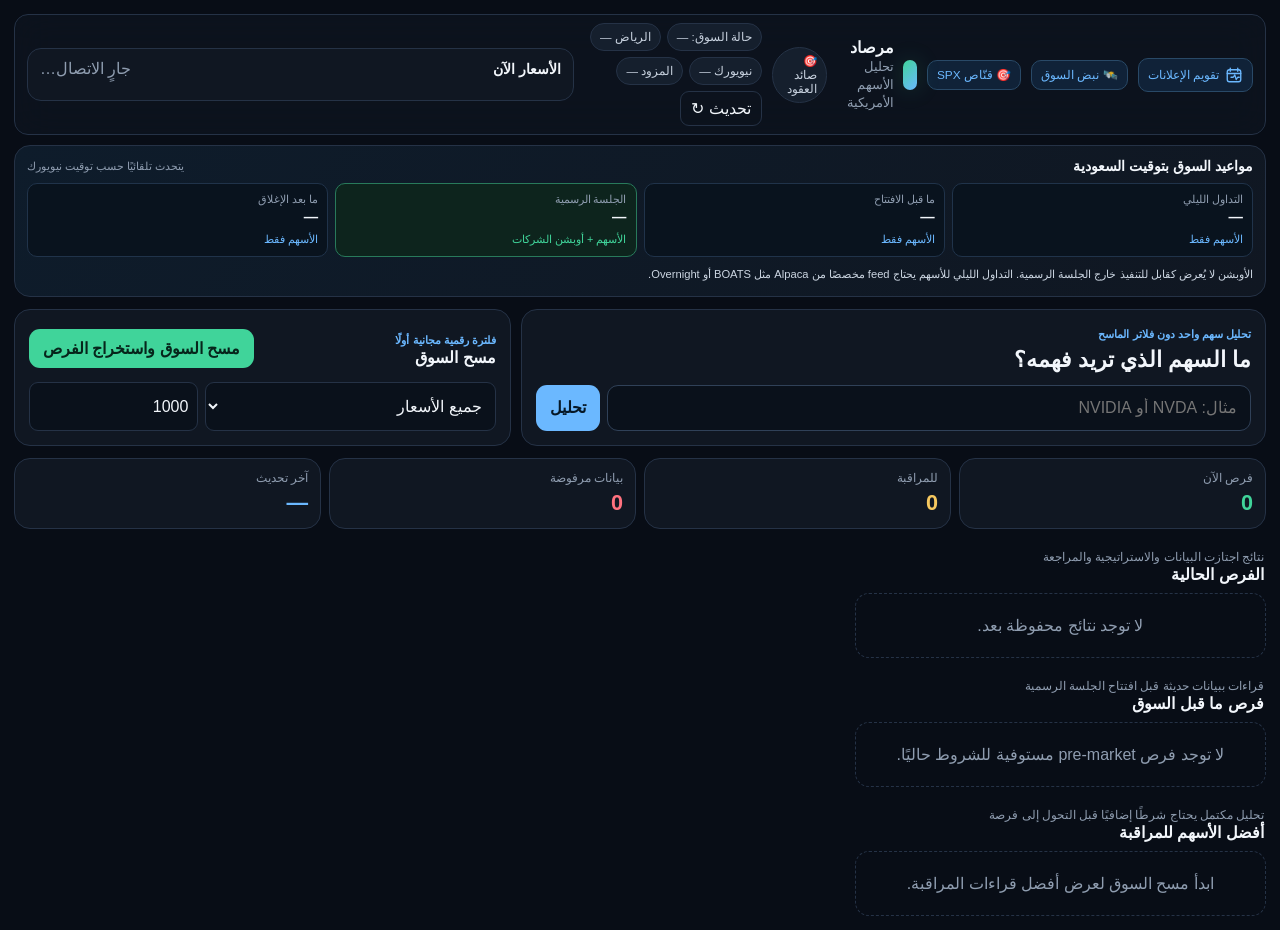
==== app/templates/index.html @ dce8ccb2 "Broaden opportunity scans and batch market data" ====
<!doctype html>
<html lang="ar" dir="rtl">
<head>
  <meta charset="utf-8">
  <meta name="viewport" content="width=device-width,initial-scale=1">
  <meta name="theme-color" content="#080d16">
  <link rel="manifest" href="/manifest.webmanifest">
  <link rel="icon" href="/static/icon-192.png" type="image/png">
  <link rel="apple-touch-icon" href="/static/icon-192.png">
  <meta name="mobile-web-app-capable" content="yes">
  <meta name="apple-mobile-web-app-status-bar-style" content="black-translucent">
  <meta name="apple-mobile-web-app-title" content="مرصاد">
  <title>مرصاد — تحليل الأسهم الأمريكية</title>
  <style>
    :root{--bg:#080d16;--surface:#101722;--surface2:#151f2d;--line:#253246;--text:#f2f6fb;--muted:#8f9db0;--green:#40d49a;--yellow:#f6c85f;--red:#ff727f;--blue:#6bb8ff}
    *{box-sizing:border-box}html{overflow-x:hidden}body{margin:0;min-width:0;background:var(--bg);color:var(--text);font-family:"Segoe UI",Tahoma,Arial,sans-serif;overflow-x:hidden}button,input,select{font:inherit}.shell{width:min(1420px,100%);margin:auto;padding:10px}
    .topbar{display:flex;align-items:center;justify-content:space-between;gap:10px;min-height:54px;padding:8px 12px;border:1px solid var(--line);background:#0d141fdd;backdrop-filter:blur(18px);border-radius:14px;position:sticky;top:6px;z-index:30}.brand{display:flex;align-items:center;gap:9px}.logo{width:30px;height:30px;border-radius:9px;background:linear-gradient(135deg,var(--green),var(--blue));box-shadow:0 0 24px #40d49a33}.brand h1{font-size:1rem;margin:0}.brand small,.muted{color:var(--muted)}.statusbar{display:flex;align-items:center;gap:6px;flex-wrap:wrap}
.chip.open{border-color:var(--green);color:var(--green)}
.chip.closed{border-color:var(--line);color:var(--muted)}
/* Flex item defaults to min-width:auto, which would let the row grow to the
   full width of the ticker and get clipped by body's overflow-x:hidden. */
.live-strip{width:100%;min-width:0;background:var(--surface);border:1px solid var(--line);border-radius:14px;padding:10px 12px;margin:10px 0}
.live-head{display:flex;align-items:baseline;justify-content:space-between;gap:10px;margin-bottom:8px}
.live-head h2{font-size:.9rem;margin:0}
.ticker{display:flex;gap:8px;overflow-x:auto;padding-bottom:4px;scrollbar-width:thin}
.tick{display:inline-flex;align-items:center;gap:6px;flex:0 0 auto;font-size:.78rem;background:var(--surface2);border:1px solid var(--line);border-radius:10px;padding:6px 10px;transition:border-color .3s,color .3s}
.tick b{color:var(--muted);font-weight:600}
.tick-price{font-variant-numeric:tabular-nums;font-weight:700}
.tick.up{border-color:var(--green)}.tick.up .tick-price{color:var(--green)}
.tick.down{border-color:var(--red)}.tick.down .tick-price{color:var(--red)}
.tick.stale{opacity:.55}
.tick-flag{font-size:.62rem;color:var(--yellow)}
@media(prefers-reduced-motion:reduce){.tick{transition:none}}.chip{font-size:.72rem;color:#c8d2df;background:var(--surface2);border:1px solid var(--line);border-radius:999px;padding:6px 9px}.refresh{border:1px solid var(--line);background:transparent;color:var(--text);border-radius:9px;padding:7px 10px;cursor:pointer}.earnings-nav{display:flex;align-items:center;gap:6px;color:var(--blue);text-decoration:none;border:1px solid #294967;background:#102238;border-radius:10px;padding:7px 9px;font-size:.74rem;white-space:nowrap}.earnings-nav svg{flex:none}
    .hero{display:grid;gap:10px;margin:12px 0}.search-panel,.scan-panel,.card,.stat,.progress-panel{background:var(--surface);border:1px solid var(--line);border-radius:16px}.search-panel,.scan-panel{padding:14px}.eyebrow{font-size:.7rem;color:var(--blue);font-weight:700}.search-panel h2{font-size:1.35rem;margin:5px 0 12px}.search-row{display:grid;grid-template-columns:1fr auto;gap:7px;position:relative}.search-row input{width:100%;min-width:0;background:#0a111b;border:1px solid #304158;color:var(--text);border-radius:11px;padding:13px;text-transform:uppercase;outline:none}.search-row input:focus{border-color:var(--blue);box-shadow:0 0 0 3px #6bb8ff18}.btn{border:0;border-radius:11px;padding:10px 14px;font-weight:750;cursor:pointer}.btn-green{background:var(--green);color:#06251b}.btn-blue{background:var(--blue);color:#061827}.suggestions{display:none;position:absolute;top:calc(100% + 5px);right:0;left:72px;background:#101a28;border:1px solid var(--line);border-radius:12px;z-index:40;overflow:auto;max-height:290px}.suggestions.open{display:block}.suggestion{display:flex;width:100%;gap:10px;padding:10px;border:0;border-bottom:1px solid var(--line);background:none;color:var(--text);text-align:right;cursor:pointer}.suggestion b{direction:ltr;color:var(--blue);min-width:60px}.suggestion span{color:var(--muted)}
    .scan-panel{display:grid;gap:10px}.scan-head{display:flex;justify-content:space-between;align-items:center}.scan-head h2{font-size:1rem;margin:0}.filters{display:grid;grid-template-columns:1fr;gap:7px}.filters select,.filters input{min-width:0;width:100%;background:#0a111b;color:var(--text);border:1px solid var(--line);border-radius:9px;padding:9px}.custom-range{display:none;grid-template-columns:1fr 1fr;gap:7px}.custom-range.show{display:grid}
    .stats{display:grid;grid-template-columns:repeat(2,1fr);gap:8px;margin-bottom:12px}.stat{padding:12px}.stat small{display:block;color:var(--muted);font-size:.72rem}.stat b{display:block;font-size:1.35rem;margin-top:5px}.green{color:var(--green)}.yellow{color:var(--yellow)}.red{color:var(--red)}.blue{color:var(--blue)}
    .progress-panel{display:none;padding:13px;margin-bottom:12px}.progress-top{display:flex;justify-content:space-between;gap:8px}.track{height:7px;background:#202b3b;border-radius:10px;overflow:hidden;margin:10px 0}.bar{height:100%;width:0;background:linear-gradient(90deg,var(--blue),var(--green));transition:width .3s}.counter-grid{display:grid;grid-template-columns:repeat(2,1fr);gap:6px}.counter{background:#0b131e;border-radius:9px;padding:8px}.counter small{display:block;color:var(--muted);font-size:.68rem}.counter strong{font-size:.95rem}.usage{font-size:.72rem;color:var(--muted);margin-top:9px;line-height:1.7}.reason-list{display:flex;gap:5px;flex-wrap:wrap;margin-top:7px}
    .session-guide{margin:10px 0 0;padding:12px;background:linear-gradient(135deg,#0e1c2b,#101722);border:1px solid var(--line);border-radius:16px}.session-guide-head{display:flex;justify-content:space-between;gap:8px;align-items:center;margin-bottom:9px}.session-guide-head h2{font-size:.9rem;margin:0}.session-guide-head span{font-size:.68rem;color:var(--muted)}.session-times{display:grid;grid-template-columns:repeat(2,minmax(0,1fr));gap:7px}.session-time{padding:9px;background:#09131e;border:1px solid #20334a;border-radius:10px;min-width:0}.session-time small{display:block;color:var(--muted);font-size:.66rem}.session-time b{display:block;margin:4px 0;font-size:.9rem;direction:ltr;text-align:right}.session-time em{font-style:normal;color:var(--blue);font-size:.68rem}.session-time.official{border-color:#287a5b;background:#0d241d}.session-time.official em{color:var(--green)}.session-note{margin:9px 0 0;color:#cbd5e1;font-size:.7rem;line-height:1.6}
    .section-head{display:flex;justify-content:space-between;align-items:end;margin:18px 2px 9px}.section-head h2{font-size:1.03rem;margin:0}.section-head span{font-size:.72rem;color:var(--muted)}.cards{display:grid;grid-template-columns:1fr;gap:9px}.card{padding:13px;min-width:0}.card-top{display:flex;justify-content:space-between;gap:8px}.symbol-name{display:flex;align-items:center;gap:8px}.symbol-name b{direction:ltr;font-size:1.05rem}.state{font-size:.68rem;padding:5px 8px;border-radius:999px;background:#254634;color:#8ff0c4}.watch .state{background:#4a3d1e;color:#ffe09a}.price{direction:ltr;font-weight:750}.mini-grid{display:grid;grid-template-columns:repeat(2,1fr);gap:6px;margin-top:11px}.mini{background:#0a121c;border-radius:8px;padding:8px;min-width:0}.mini small{display:block;color:var(--muted);font-size:.65rem}.mini b{display:block;margin-top:3px;font-size:.83rem;overflow-wrap:anywhere}.reason{color:#c9d3df;font-size:.8rem;line-height:1.55;margin:10px 0}.card-link{display:block;text-align:center;border:1px solid var(--line);border-radius:9px;padding:8px;color:var(--blue);text-decoration:none;font-size:.8rem}.empty{padding:22px;text-align:center;color:var(--muted);border:1px dashed var(--line);border-radius:14px}.hidden{display:none!important}
    .inline-analysis{margin-top:12px;border-top:1px solid var(--line);padding-top:12px}.inline-head{display:flex;justify-content:space-between;align-items:center;gap:8px}.inline-head b{direction:ltr;font-size:1.1rem}.inline-price{text-align:left;direction:ltr;font-weight:750}.inline-price small{display:block;color:var(--muted);font-size:.63rem;direction:rtl}.btn-x{background:none;border:0;color:var(--muted);font-size:1rem;cursor:pointer;padding:4px 6px}.contract-table{width:100%;border-collapse:collapse;margin-top:11px;display:block;overflow-x:auto}.contract-table td{background:#0a121c;padding:8px;font-size:.78rem;border-bottom:1px solid var(--line);white-space:nowrap}.contract-table td b{direction:ltr;display:block;font-size:.72rem}.contract-table small{display:block;color:var(--muted);font-size:.62rem;margin-top:2px}.basis{color:var(--muted);font-size:.7rem;margin:9px 0;line-height:1.5}.card.wild{border-color:#7a4a1e}.wild-flag{background:#3a2410;border:1px solid #7a4a1e;color:#ffd9a6;border-radius:9px;padding:8px 10px;margin-bottom:9px;font-size:.72rem;line-height:1.55}.plan-direction{border-radius:10px;padding:9px 11px;margin-top:10px;border:1px solid #24537a;background:#102c43}.plan-direction.short{border-color:#6c2934;background:#35131b}.plan-direction b{display:block;font-size:.85rem}.plan-direction small{display:block;color:#c7d7e8;margin-top:3px;line-height:1.5;font-size:.7rem}
    @media(max-width:719px){.topbar{flex-wrap:wrap}.statusbar{width:100%;order:3}.earnings-nav span{display:none}}
    @media(min-width:720px){.shell{padding:14px}.session-times{grid-template-columns:repeat(4,minmax(0,1fr))}.hero{grid-template-columns:1.35fr .9fr}.filters{grid-template-columns:1.2fr .7fr}.stats{grid-template-columns:repeat(4,1fr)}.counter-grid{grid-template-columns:repeat(4,1fr)}.cards{grid-template-columns:repeat(2,1fr)}}
    @media(min-width:1100px){.cards{grid-template-columns:repeat(3,1fr)}.counter-grid{grid-template-columns:repeat(7,1fr)}}
    @media(min-width:1700px){.cards{grid-template-columns:repeat(4,1fr)}}
  </style>
</head>
<body>
<main class="shell">
  <header class="topbar">
    <a class="earnings-nav" href="/earnings" title="مواعيد إعلانات الأرباح ومخاطرها"><svg width="18" height="18" viewBox="0 0 24 24" fill="none" aria-hidden="true"><rect x="3" y="5" width="18" height="16" rx="3" stroke="currentColor" stroke-width="1.8"/><path d="M7 3v4M17 3v4M3 10h18M8 15h3l2-3 2 6 2-3h2" stroke="currentColor" stroke-width="1.8" stroke-linecap="round" stroke-linejoin="round"/></svg><span>تقويم الإعلانات</span></a>
    <a class="earnings-nav" href="/news" title="الأخبار الموثوقة المؤثرة"><span>🛰️ نبض السوق</span></a>
    <a class="earnings-nav" href="/spx" title="سياق الأخبار المؤثرة على SPX"><span>🎯 قنّاص SPX</span></a>
    <div class="brand"><span class="logo"></span><div><h1>مرصاد</h1><small>تحليل الأسهم الأمريكية</small></div><span class="chip" title="يحلل السهم أولًا ثم عقود الشركة">🎯 صائد العقود</span></div>
    <div class="statusbar"><span class="chip" id="marketState">حالة السوق: —</span><span class="chip" id="riyadh">الرياض —</span><span class="chip" id="newyork">نيويورك —</span><span class="chip" id="provider">المزود —</span><button class="refresh" id="refresh">تحديث ↻</button></div>
    <section class="live-strip" aria-live="polite">
      <div class="live-head"><h2>الأسعار الآن</h2><span class="muted" id="liveTickerNote">جارٍ الاتصال…</span></div>
      <div class="ticker" id="liveTicker"></div>
    </section>
  </header>
  <section class="session-guide" aria-labelledby="sessionGuideTitle">
    <div class="session-guide-head"><h2 id="sessionGuideTitle">مواعيد السوق بتوقيت السعودية</h2><span id="usClockMode">يتحدث تلقائيًا حسب توقيت نيويورك</span></div>
    <div class="session-times">
      <div class="session-time"><small>التداول الليلي</small><b id="overnightHours">—</b><em>الأسهم فقط</em></div>
      <div class="session-time"><small>ما قبل الافتتاح</small><b id="premarketHours">—</b><em>الأسهم فقط</em></div>
      <div class="session-time official"><small>الجلسة الرسمية</small><b id="regularHours">—</b><em>الأسهم + أوبشن الشركات</em></div>
      <div class="session-time"><small>ما بعد الإغلاق</small><b id="afterHours">—</b><em>الأسهم فقط</em></div>
    </div>
    <p class="session-note">الأوبشن لا يُعرض كقابل للتنفيذ خارج الجلسة الرسمية. التداول الليلي للأسهم يحتاج feed مخصصًا من Alpaca مثل BOATS أو Overnight.</p>
  </section>

  <section class="hero">
    <div class="search-panel">
      <span class="eyebrow">تحليل سهم واحد دون فلاتر الماسح</span>
      <h2>ما السهم الذي تريد فهمه؟</h2>
      <form class="search-row" id="symbolForm">
        <input id="symbol" placeholder="مثال: NVDA أو NVIDIA" autocomplete="off" aria-label="رمز السهم" aria-autocomplete="list" aria-controls="suggestions">
        <button class="btn btn-blue">تحليل</button>
        <div class="suggestions" id="suggestions"></div>
      </form>
      <div class="inline-analysis" id="inlineAnalysis" hidden></div>
    </div>
    <div class="scan-panel">
      <div class="scan-head"><div><span class="eyebrow">فلترة رقمية مجانية أولًا</span><h2>مسح السوق</h2></div><button class="btn btn-green" id="scan">مسح السوق واستخراج الفرص</button></div>
      <div class="filters">
        <select id="pricePreset" aria-label="نطاق السعر">
          <option value="all" selected>جميع الأسعار</option>
          <option value="wild">🎲 الأسهم المجنونة — 0.50$ إلى 5$</option><option value="under5">أقل من 5$ (فرص يومية)</option>
          <option value="5to20">من 5$ إلى 20$</option>
          <option value="20to100">من 20$ إلى 100$</option>
          <option value="over100">أكثر من 100$</option>
          <option value="custom">نطاق مخصص</option>
        </select>
        <input id="universeLimit" type="number" min="1" max="5000" value="1000" aria-label="حجم الأسهم المفحوصة">
      </div>
      <div class="custom-range" id="customRange"><input id="minPrice" type="number" min="0" step=".01" placeholder="الحد الأدنى"><input id="maxPrice" type="number" min="0" step=".01" placeholder="الحد الأعلى"></div>
    </div>
  </section>

  <section class="stats">
    <div class="stat"><small>فرص الآن</small><b class="green" id="statOpp">0</b></div>
    <div class="stat"><small>للمراقبة</small><b class="yellow" id="statWatch">0</b></div>
    <div class="stat"><small>بيانات مرفوضة</small><b class="red" id="statFailed">0</b></div>
    <div class="stat"><small>آخر تحديث</small><b class="blue" id="statUpdated">—</b></div>
  </section>

  <section class="progress-panel" id="progress">
    <div class="progress-top"><b id="progressTitle">جاري المسح</b><span id="progressPct">0%</span></div><div class="track"><div class="bar" id="bar"></div></div>
    <div class="counter-grid" id="counters"></div><div class="reason-list" id="reasons"></div><div class="usage" id="usage"></div><div class="red" id="failure"></div>
  </section>

  <div class="section-head"><div><span>نتائج اجتازت البيانات والاستراتيجية والمراجعة</span><h2>الفرص الحالية</h2></div><span id="opCount"></span></div>
  <section class="cards" id="opportunities"><div class="empty">لا توجد نتائج محفوظة بعد.</div></section>

  <div class="section-head"><div><span>قراءات ببيانات حديثة قبل افتتاح الجلسة الرسمية</span><h2>فرص ما قبل السوق</h2></div><span id="premarketCount"></span></div>
  <section class="cards" id="premarketOpportunities"><div class="empty">لا توجد فرص pre-market مستوفية للشروط حاليًا.</div></section>

  <div class="section-head"><div><span>تحليل مكتمل يحتاج شرطًا إضافيًا قبل التحول إلى فرصة</span><h2>أفضل الأسهم للمراقبة</h2></div><span id="watchCount"></span></div>
  <section class="cards" id="watchlist"><div class="empty">ابدأ مسح السوق لعرض أفضل قراءات المراقبة.</div></section>
</main>
<script>
const $=s=>document.querySelector(s),money=v=>v==null?"—":"$"+Number(v).toFixed(2),num=(v,d=2)=>v==null?"—":Number(v).toFixed(d);
const symbolCatalog={{ symbol_catalog|tojson }},catalog=symbolCatalog;
function clocks(){const now=new Date(),fmt=zone=>new Intl.DateTimeFormat("ar-SA",{hour:"2-digit",minute:"2-digit",timeZone:zone}).format(now),offset=new Intl.DateTimeFormat("en-US",{timeZone:"America/New_York",timeZoneName:"shortOffset"}).formatToParts(now).find(x=>x.type==="timeZoneName")?.value||"",summer=offset.includes("-4"),times=summer?["3:00 ص – 11:00 ص","11:00 ص – 4:30 م","4:30 م – 11:00 م","11:00 م – 3:00 ص"]:["4:00 ص – 12:00 م","12:00 م – 5:30 م","5:30 م – 12:00 ص","12:00 ص – 4:00 ص"];$("#riyadh").textContent="الرياض "+fmt("Asia/Riyadh");$("#newyork").textContent="نيويورك "+fmt("America/New_York");$("#overnightHours").textContent=times[0];$("#premarketHours").textContent=times[1];$("#regularHours").textContent=times[2];$("#afterHours").textContent=times[3];$("#usClockMode").textContent=summer?"التوقيت الصيفي الأمريكي — يتحدث تلقائيًا":"التوقيت الشتوي الأمريكي — يتحدث تلقائيًا"}clocks();setInterval(clocks,30000);
function isWild(o){const p=Number(o.current_price);return p>0&&p<=5}
function opportunityCard(o){const targets=o.targets||[];const wild=isWild(o);return `<article class="card${wild?" wild":""}">${wild?'<div class="wild-flag">🎲 سهم مجنون — تحت 5$ • السبريد وحده قد يبتلع الهدف، والحركة قد تنقلب في دقائق</div>':""}<div class="card-top"><div class="symbol-name"><b>${o.symbol}</b><span class="state">${o.status==="conditional_entry"?"دخول مشروط":o.status}</span></div><div><div class="price">${money(o.current_price)}</div><small class="${Number(o.change_pct)>=0?"green":"red"}">${Number(o.change_pct)>=0?"+":""}${num(o.change_pct)}%</small></div></div><p class="reason">${o.strategy_name_ar} — ${o.analysis_summary_ar||o.reasons_ar?.[0]||""}</p><div class="mini-grid"><div class="mini"><small>الدخول</small><b>${money(o.entry_zone?.from)}–${money(o.entry_zone?.to)}</b></div><div class="mini"><small>الوقف</small><b class="red">${money(o.stop_loss)}</b></div><div class="mini"><small>الهدف الأول</small><b class="green">${money(targets[0]?.price)}</b></div><div class="mini"><small>الهدف الثاني</small><b class="green">${money(targets[1]?.price)}</b></div><div class="mini"><small>العائد/المخاطرة</small><b>${num(o.risk_reward)}</b></div><div class="mini"><small>تحقق الاستراتيجية</small><b>${o.strategy_match_pct??"—"}%</b><small>${o.strategy_classification_ar||""} • ${o.strategy_setup_class_ar||""}</small></div><div class="mini"><small>احتمال بلوغ الهدف</small><b>${o.target_probability_pct??"—"}%</b></div><div class="mini"><small>الإغلاق الإلزامي</small><b>${o.exit_by_ar||"—"}</b></div><div class="mini"><small>الصلاحية</small><b>${o.valid_for_minutes} دقيقة</b></div><div class="mini"><small>جودة البيانات</small><b>${o.is_delayed?"متأخرة":"حديثة"}</b></div><div class="mini"><small>آخر تحديث</small><b>${new Date(o.quote_timestamp).toLocaleTimeString("ar-SA")}</b></div></div><p class="basis">نسبة التحقق تقيس اكتمال شروط التصنيف وليست ضمان ربح. ${o.holding_window_ar||""} ${o.probability_basis_ar||""}</p><a class="card-link" href="/stocks/${o.symbol}">فتح التحليل الكامل</a>${o.opportunity_id?`<button class="card-link refresh-one" data-id="${o.opportunity_id}">تحديث هذا السهم فقط</button>`:""}</article>`}
function watchCard(w){return `<article class="card watch"><div class="card-top"><div class="symbol-name"><b>${w.symbol}</b><span class="state">مراقبة</span></div><div><div class="price">${money(w.price)}</div><small class="${Number(w.change_pct)>=0?"green":"red"}">${Number(w.change_pct)>=0?"+":""}${num(w.change_pct)}%</small></div></div><div class="mini-grid"><div class="mini"><small>الاتجاه</small><b>${w.trend}</b></div><div class="mini"><small>السيولة</small><b>${w.liquidity?Number(w.liquidity).toLocaleString("en-US"):"—"}</b></div><div class="mini"><small>التذبذب</small><b>${num(w.volatility)}%</b></div><div class="mini"><small>درجة المراقبة</small><b>${num(w.score,0)}/100</b></div><div class="mini"><small>الدعم</small><b>${money(w.support)}</b></div><div class="mini"><small>المقاومة</small><b>${money(w.resistance)}</b></div></div><p class="reason"><b>لماذا لا يوجد دخول؟</b> ${w.reason}</p><p class="reason"><b>ما الذي يغيّر الحالة؟</b> ${w.activation_condition}</p><a class="card-link" href="/stocks/${w.symbol}">تحليل السهم بالتفصيل</a></article>`}
function counters(b={}){const values=[["إجمالي الأسهم المفحوصة",b.universe_total],["تم جلب بياناته",b.data_fetched],["بيانات ناقصة",b.data_failed],["تم تجاوزه رقميًا",b.skipped],["مستبعد فنيًا",b.technically_rejected],["مرشح",b.candidates],["أُرسل إلى OpenAI",b.sent_to_openai],["فرص نهائية",b.final_opportunities]];$("#counters").innerHTML=values.map(([l,v])=>`<div class="counter"><small>${l}</small><strong>${v??0}</strong></div>`).join("");$("#reasons").innerHTML=(b.exclusion_reasons||[]).slice(0,8).map(x=>`<span class="chip">${x.reason}: ${x.count}</span>`).join("");$("#statOpp").textContent=b.final_opportunities||0;$("#statFailed").textContent=b.data_failed||0}
function render(data){const allOps=data.opportunities||[],pre=data.premarket_opportunities||allOps.filter(x=>x.session==="pre_market"),ops=allOps.filter(x=>x.session!=="pre_market"),watch=data.watchlist||[],b=data.breakdown||{};$("#opportunities").innerHTML=ops.length?ops.map(opportunityCard).join(""):'<div class="empty">لا توجد فرصة مستوفية للشروط في الجلسة الرسمية حاليًا. راجع فرص ما قبل السوق وقائمة المراقبة.</div>';$("#premarketOpportunities").innerHTML=pre.length?pre.map(opportunityCard).join(""):'<div class="empty">لا توجد فرص pre-market مستوفية لجودة البيانات والشروط الفنية حاليًا.</div>';$("#watchlist").innerHTML=watch.length?watch.map(watchCard).join(""):'<div class="empty">لا توجد قراءات مراقبة مكتملة في آخر مسح.</div>';$("#opCount").textContent=ops.length+" نتيجة";$("#premarketCount").textContent=pre.length+" نتيجة";$("#watchCount").textContent=watch.length+" سهم";$("#statWatch").textContent=watch.length;$("#statUpdated").textContent=new Date().toLocaleTimeString("ar-SA",{hour:"2-digit",minute:"2-digit"});counters(b);if(data.scan?.provider)$("#provider").textContent="المزود "+data.scan.provider;document.querySelectorAll(".refresh-one").forEach(btn=>btn.onclick=()=>fetch(`/api/v1/opportunities/${btn.dataset.id}/refresh`,{method:"POST"}))}
async function latest(){try{render(await(await fetch("/api/v1/opportunities/latest")).json())}catch{$("#opportunities").innerHTML='<div class="empty">تعذر تحميل آخر نتيجة محفوظة.</div>'}}
async function start(){const preset=$("#pricePreset").value,p=new URLSearchParams({universe_limit:$("#universeLimit").value});if(preset==="all")p.set("all_prices","true");else{const ranges={wild:[0.5,5],under5:[0,5],"5to20":[5,20],"20to100":[20,100],over100:[100,null],custom:[$("#minPrice").value,$("#maxPrice").value]},r=ranges[preset];p.set("all_prices","false");if(r[0]!==null&&r[0]!=="")p.set("min_price",r[0]);if(r[1]!==null&&r[1]!=="")p.set("max_price",r[1])}$("#progress").style.display="block";const res=await fetch("/api/v1/opportunities/scans?"+p,{method:"POST"}),job=await res.json();if(!res.ok){$("#failure").textContent=job.detail;return}poll(job.run_id)}
function poll(id){const timer=setInterval(async()=>{const job=await(await fetch("/api/v1/opportunities/scans/"+id)).json(),pct=job.progress_pct||0;$("#bar").style.width=pct+"%";$("#progressPct").textContent=pct+"%";$("#progressTitle").textContent=job.status==="completed"?"اكتمل المسح":"جاري المسح في الخلفية";counters(job.breakdown);$("#usage").textContent=`عدد الأسهم: ${job.symbols_total||0} • طلبات API الفعلية: ${job.api_requests||0} • Cache hits: ${job.cache_hits||0} • OpenAI calls: ${job.openai_calls||0} • التكلفة: $${Number(job.openai_cost_usd||0).toFixed(4)} • الزمن: ${job.response_ms||0}ms`;if(job.failure_reason)$("#failure").textContent=job.failure_reason;if(["completed","failed"].includes(job.status)){clearInterval(timer);render(job)}},1000)}
$("#scan").onclick=start;$("#refresh").onclick=latest;$("#pricePreset").onchange=()=>$("#customRange").classList.toggle("show",$("#pricePreset").value==="custom");
const input=$("#symbol"),box=$("#suggestions");function matches(q){q=q.trim().toLowerCase();return q?catalog.map(x=>({...x,rank:x.symbol.toLowerCase().startsWith(q)?0:x.name.toLowerCase().startsWith(q)?1:x.symbol.toLowerCase().includes(q)?2:x.name.toLowerCase().includes(q)?3:9})).filter(x=>x.rank<9).sort((a,b)=>a.rank-b.rank).slice(0,8):[]}function suggest(){const list=matches(input.value);box.innerHTML=list.map(x=>`<button type="button" class="suggestion" data-symbol="${x.symbol}"><b>${x.symbol}</b><span>${x.name}</span></button>`).join("");box.classList.toggle("open",!!list.length);box.querySelectorAll("button").forEach(b=>b.onclick=()=>{input.value=b.dataset.symbol;box.classList.remove("open")})}input.oninput=suggest;document.addEventListener("click",e=>{if(!$("#symbolForm").contains(e.target))box.classList.remove("open")});

// ---- تحليل السهم داخل الصفحة نفسها ----
const panel=$("#inlineAnalysis");
let inlineSymbol=null,inlineTimer=null;
const pct=v=>v==null?"—":Number(v).toFixed(0)+"%";
function contractRow(c){
  return `<tr>
    <td><b>${c.symbol||"—"}</b><small>${c.option_type==="call"?"شراء":"بيع"} • ${c.dte} يوم</small></td>
    <td>${money(c.entry_price)}<small>${money(c.contract_cost)} للعقد</small></td>
    <td>${pct(c.probability_itm_pct)}<small>داخل المال</small></td>
    <td>${pct(c.probability_touch_strike_pct)}<small>لمس السترايك</small></td>
    <td class="${c.theta_burn_pct>15?"red":""}">${pct(c.theta_burn_pct)}<small>تآكل يومي</small></td>
  </tr>`;
}
function renderInline(a,symbol){
  if(!a){panel.innerHTML='<div class="empty">جاري تجهيز التحليل…</div>';return}
  const q=a.quote||{},plan=a.trade_plan||{},targets=plan.targets||[];
  const contracts=((a.options||{}).ranked_contracts||[]).slice(0,3);
  const live=priceRow.last?.[symbol];
  panel.innerHTML=`
    <div class="inline-head">
      <div><b>${symbol}</b><span class="state">${a.status_ar||a.status||"—"}</span></div>
      <div class="inline-price"><span id="inlinePrice">${money(live??q.price)}</span>
        <small>${live!=null?"سعر لحظي":"عمر البيانات "+(q.age_seconds??"—")+"ث"}</small></div>
      <button class="btn-x" id="inlineClose" aria-label="إغلاق">✕</button>
    </div>
    ${plan.direction_ar?`<div class="plan-direction ${plan.direction}"><b>${plan.direction_ar}</b><small>${plan.direction_note_ar||""}</small></div>`:""}
    <div class="mini-grid">
      <div class="mini"><small>الاتجاه</small><b>${a.trend||"—"}</b></div>
      <div class="mini"><small>الاستراتيجية</small><b>${(a.strategy||{}).name||"—"}</b></div>
      <div class="mini"><small>الدخول</small><b>${money(plan.entry_from)}</b></div>
      <div class="mini"><small>الوقف</small><b class="red">${money(plan.stop)}</b></div>
      <div class="mini"><small>الهدف الأول</small><b class="green">${money(targets[0]?.price)}</b></div>
      <div class="mini"><small>العائد/المخاطرة</small><b>${num(plan.risk_reward)}</b></div>
    </div>
    ${contracts.length?`<table class="contract-table"><tbody>${contracts.map(contractRow).join("")}</tbody></table>
      <p class="basis">${contracts[0].probability_basis_ar||""}</p>`
      :`<p class="basis">${(a.options||{}).message_ar||"لا توجد عقود مرشحة الآن."}</p>`}
    <a class="card-link" href="/stocks/${encodeURIComponent(symbol)}">افتح التحليل الكامل</a>`;
  $("#inlineClose").onclick=closeInline;
}
function closeInline(){
  panel.hidden=true;inlineSymbol=null;
  if(inlineTimer){clearInterval(inlineTimer);inlineTimer=null}
}
async function analyseInline(symbol){
  inlineSymbol=symbol;panel.hidden=false;
  panel.innerHTML='<div class="empty">جاري بدء التحليل…</div>';
  if(inlineTimer){clearInterval(inlineTimer);inlineTimer=null}
  let job;
  try{
    const res=await fetch("/api/v1/opportunities/symbols/"+encodeURIComponent(symbol),{method:"POST"});
    job=await res.json();
    if(!res.ok)throw new Error(job.detail||"تعذر بدء التحليل");
  }catch(err){panel.innerHTML=`<div class="empty">${err.message}</div>`;return}
  // Same two endpoints the full page uses, so the two views never disagree.
  inlineTimer=setInterval(async()=>{
    try{
      const state=await(await fetch("/api/v1/opportunities/stocks/jobs/"+job.run_id)).json();
      if(state.analysis)renderInline(state.analysis,symbol);
      if(["completed","failed"].includes(state.status)){
        clearInterval(inlineTimer);inlineTimer=null;
        if(!state.analysis)panel.innerHTML=`<div class="empty">${state.failure_reason||"تعذر إكمال التحليل"}</div>`;
      }
    }catch{}
  },800);
}
$("#symbolForm").onsubmit=e=>{
  e.preventDefault();
  const typed=input.value.trim();
  const best=catalog.find(x=>x.symbol.toLowerCase()===typed.toLowerCase())||matches(typed)[0];
  const symbol=(best?.symbol||typed).toUpperCase();
  if(symbol){box.classList.remove("open");analyseInline(symbol)}
};
// ---- حالة السوق + شريط الأسعار الحية ----
const marketStateEl=$("#marketState"),tickerEl=$("#liveTicker"),tickerNote=$("#liveTickerNote");
const priceRow=(p)=>{
  const prev=priceRow.last?.[p.symbol];
  const dir=prev==null||p.price===prev?"":(p.price>prev?"up":"down");
  return `<span class="tick ${dir} ${p.stale?"stale":""}" title="${p.stale?"سعر متأخر":"سعر لحظي"}">
    <b>${p.symbol}</b><span class="tick-price">${p.price.toFixed(2)}</span>
    ${p.stale?'<span class="tick-flag">متأخر</span>':""}</span>`;
};
const feedName=f=>({sip:"SIP",iex:"IEX",boats:"BOATS الليلي",overnight:"Overnight الليلي"}[f]||f);
const emptyNote=(s={})=>{
  // Distinguish the three silences: not connected, connected but the feed is
  // quiet, and connected while the book rejects everything it receives.
  if(s.last_error)return `تعذّر البث المباشر (${feedName(s.requested_feed)}): ${s.last_error}`;
  if(s.running&&s.messages_received)return `متصل بمصدر ${feedName(s.feed)} — وصلت ${s.messages_received} رسالة بلا سعر صالح.`;
  if(s.running)return `متصل بمصدر ${feedName(s.feed)} — بانتظار أول صفقة.`;
  return `لم يتصل البث بعد بمصدر ${feedName(s.requested_feed)} — الأسعار تُحدَّث عند كل تحديث للصفحة.`;
};
const renderPrices=(body)=>{
  const rows=body.prices||[];
  if(!rows.length){
    tickerEl.innerHTML="";
    tickerNote.textContent=emptyNote(body.stream);
    return;
  }
  tickerEl.innerHTML=rows.map(priceRow).join("");
  priceRow.last=Object.fromEntries(rows.map(p=>[p.symbol,p.price]));
  // The searched symbol ticks from the same stream as the ribbon above it.
  const watched=inlineSymbol&&priceRow.last[inlineSymbol];
  const priceEl=document.getElementById("inlinePrice");
  if(watched&&priceEl)priceEl.textContent=money(watched);
  const stale=rows.filter(p=>p.stale).length;
  tickerNote.textContent=stale?`${rows.length} سهم — ${stale} منها بسعر متأخر`:`${rows.length} سهم بأسعار لحظية`;
};
const startPriceStream=()=>{
  fetch("/api/v1/prices").then(r=>r.json()).then(renderPrices).catch(()=>{});
  if(!window.EventSource)return;
  const es=new EventSource("/api/v1/prices/stream");
  es.onmessage=(e)=>{try{renderPrices(JSON.parse(e.data))}catch{}};
  // Browser reconnects on its own; only surface a hard failure.
  es.onerror=()=>{if(es.readyState===EventSource.CLOSED)tickerNote.textContent="انقطع البث المباشر.";};
};
const renderMarketState=(m)=>{
  if(!m)return;
  const stock=m.stock_label_ar||"—",opt=m.options_label_ar;
  marketStateEl.textContent=`الأسهم: ${stock}${opt?` • الأوبشن: ${opt}`:""}`;
  marketStateEl.classList.toggle("open",!!m.stock_actionable);
  marketStateEl.classList.toggle("closed",!m.stock_actionable);
};
const loadMarketState=()=>fetch("/api/v1/dashboard").then(r=>r.json())
  .then(b=>renderMarketState(b.market)).catch(()=>{});

latest();
loadMarketState();setInterval(loadMarketState,30000);startPriceStream();

// Android needs a registered worker before it will offer to install the app.
if("serviceWorker" in navigator)
  addEventListener("load",()=>navigator.serviceWorker.register("/sw.js").catch(()=>{}));
</script>
</body>
</html>
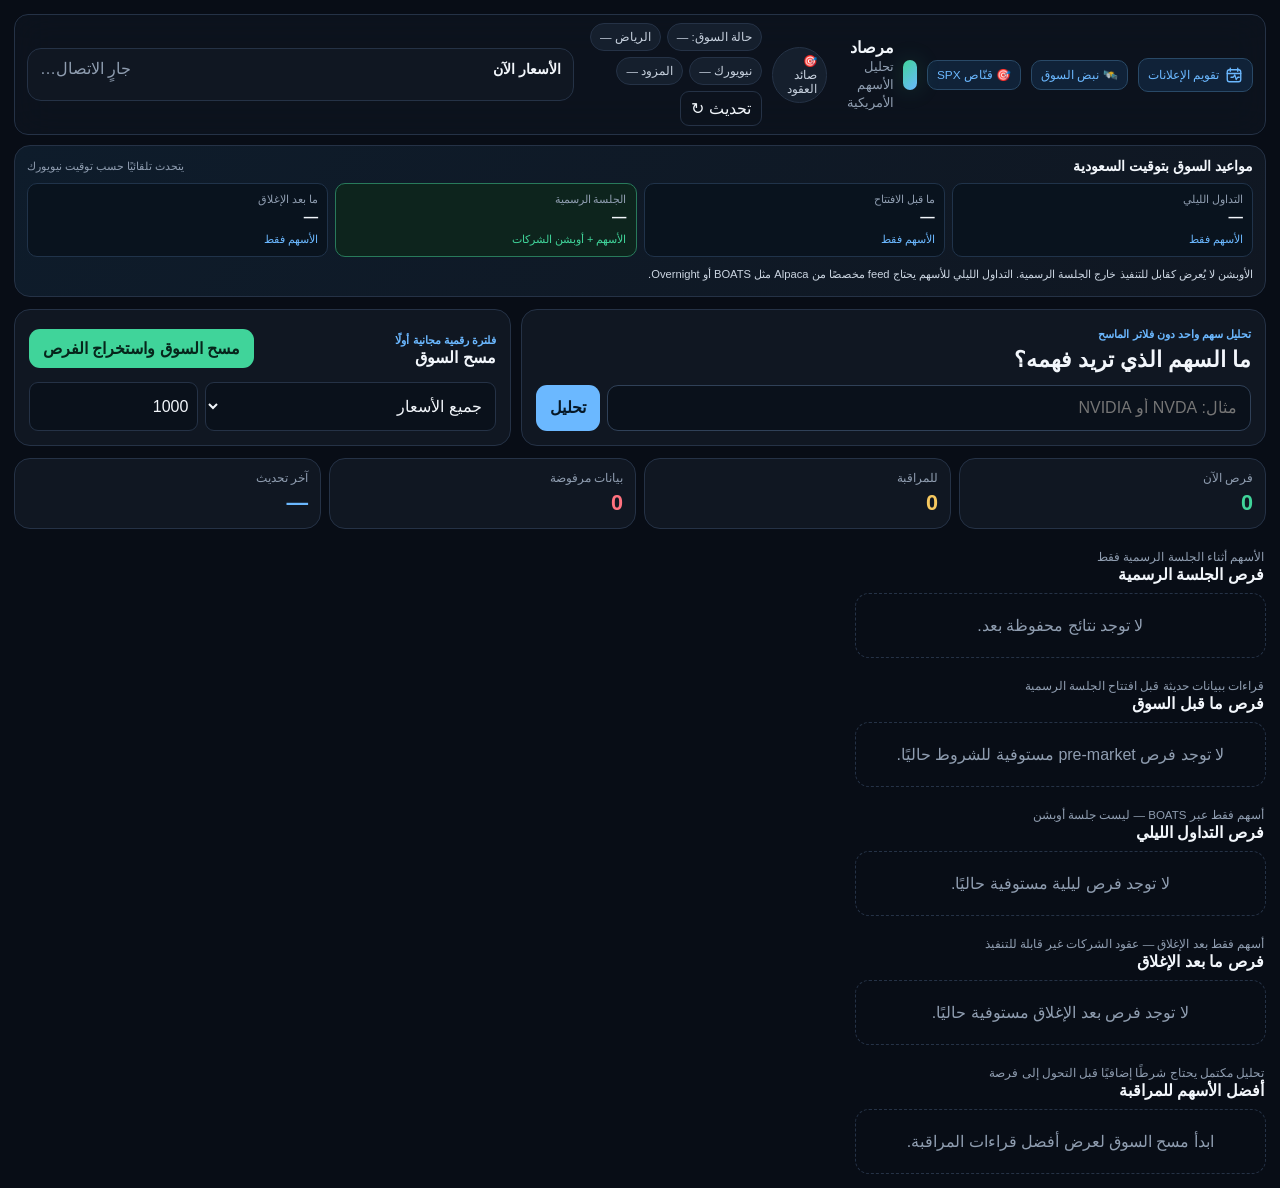
==== commit 089a0327: "Fix stale and conflicting trading signals" ====
--- a/app/templates/index.html
+++ b/app/templates/index.html
@@ -108,11 +108,17 @@
     <div class="counter-grid" id="counters"></div><div class="reason-list" id="reasons"></div><div class="usage" id="usage"></div><div class="red" id="failure"></div>
   </section>
 
-  <div class="section-head"><div><span>نتائج اجتازت البيانات والاستراتيجية والمراجعة</span><h2>الفرص الحالية</h2></div><span id="opCount"></span></div>
+  <div class="section-head"><div><span>الأسهم أثناء الجلسة الرسمية فقط</span><h2>فرص الجلسة الرسمية</h2></div><span id="opCount"></span></div>
   <section class="cards" id="opportunities"><div class="empty">لا توجد نتائج محفوظة بعد.</div></section>
 
   <div class="section-head"><div><span>قراءات ببيانات حديثة قبل افتتاح الجلسة الرسمية</span><h2>فرص ما قبل السوق</h2></div><span id="premarketCount"></span></div>
   <section class="cards" id="premarketOpportunities"><div class="empty">لا توجد فرص pre-market مستوفية للشروط حاليًا.</div></section>
+
+  <div class="section-head"><div><span>أسهم فقط عبر BOATS — ليست جلسة أوبشن</span><h2>فرص التداول الليلي</h2></div><span id="overnightCount"></span></div>
+  <section class="cards" id="overnightOpportunities"><div class="empty">لا توجد فرص ليلية مستوفية حاليًا.</div></section>
+
+  <div class="section-head"><div><span>أسهم فقط بعد الإغلاق — عقود الشركات غير قابلة للتنفيذ</span><h2>فرص ما بعد الإغلاق</h2></div><span id="afterCount"></span></div>
+  <section class="cards" id="afterOpportunities"><div class="empty">لا توجد فرص بعد الإغلاق مستوفية حاليًا.</div></section>
 
   <div class="section-head"><div><span>تحليل مكتمل يحتاج شرطًا إضافيًا قبل التحول إلى فرصة</span><h2>أفضل الأسهم للمراقبة</h2></div><span id="watchCount"></span></div>
   <section class="cards" id="watchlist"><div class="empty">ابدأ مسح السوق لعرض أفضل قراءات المراقبة.</div></section>
@@ -122,10 +128,10 @@
 const symbolCatalog={{ symbol_catalog|tojson }},catalog=symbolCatalog;
 function clocks(){const now=new Date(),fmt=zone=>new Intl.DateTimeFormat("ar-SA",{hour:"2-digit",minute:"2-digit",timeZone:zone}).format(now),offset=new Intl.DateTimeFormat("en-US",{timeZone:"America/New_York",timeZoneName:"shortOffset"}).formatToParts(now).find(x=>x.type==="timeZoneName")?.value||"",summer=offset.includes("-4"),times=summer?["3:00 ص – 11:00 ص","11:00 ص – 4:30 م","4:30 م – 11:00 م","11:00 م – 3:00 ص"]:["4:00 ص – 12:00 م","12:00 م – 5:30 م","5:30 م – 12:00 ص","12:00 ص – 4:00 ص"];$("#riyadh").textContent="الرياض "+fmt("Asia/Riyadh");$("#newyork").textContent="نيويورك "+fmt("America/New_York");$("#overnightHours").textContent=times[0];$("#premarketHours").textContent=times[1];$("#regularHours").textContent=times[2];$("#afterHours").textContent=times[3];$("#usClockMode").textContent=summer?"التوقيت الصيفي الأمريكي — يتحدث تلقائيًا":"التوقيت الشتوي الأمريكي — يتحدث تلقائيًا"}clocks();setInterval(clocks,30000);
 function isWild(o){const p=Number(o.current_price);return p>0&&p<=5}
-function opportunityCard(o){const targets=o.targets||[];const wild=isWild(o);return `<article class="card${wild?" wild":""}">${wild?'<div class="wild-flag">🎲 سهم مجنون — تحت 5$ • السبريد وحده قد يبتلع الهدف، والحركة قد تنقلب في دقائق</div>':""}<div class="card-top"><div class="symbol-name"><b>${o.symbol}</b><span class="state">${o.status==="conditional_entry"?"دخول مشروط":o.status}</span></div><div><div class="price">${money(o.current_price)}</div><small class="${Number(o.change_pct)>=0?"green":"red"}">${Number(o.change_pct)>=0?"+":""}${num(o.change_pct)}%</small></div></div><p class="reason">${o.strategy_name_ar} — ${o.analysis_summary_ar||o.reasons_ar?.[0]||""}</p><div class="mini-grid"><div class="mini"><small>الدخول</small><b>${money(o.entry_zone?.from)}–${money(o.entry_zone?.to)}</b></div><div class="mini"><small>الوقف</small><b class="red">${money(o.stop_loss)}</b></div><div class="mini"><small>الهدف الأول</small><b class="green">${money(targets[0]?.price)}</b></div><div class="mini"><small>الهدف الثاني</small><b class="green">${money(targets[1]?.price)}</b></div><div class="mini"><small>العائد/المخاطرة</small><b>${num(o.risk_reward)}</b></div><div class="mini"><small>تحقق الاستراتيجية</small><b>${o.strategy_match_pct??"—"}%</b><small>${o.strategy_classification_ar||""} • ${o.strategy_setup_class_ar||""}</small></div><div class="mini"><small>احتمال بلوغ الهدف</small><b>${o.target_probability_pct??"—"}%</b></div><div class="mini"><small>الإغلاق الإلزامي</small><b>${o.exit_by_ar||"—"}</b></div><div class="mini"><small>الصلاحية</small><b>${o.valid_for_minutes} دقيقة</b></div><div class="mini"><small>جودة البيانات</small><b>${o.is_delayed?"متأخرة":"حديثة"}</b></div><div class="mini"><small>آخر تحديث</small><b>${new Date(o.quote_timestamp).toLocaleTimeString("ar-SA")}</b></div></div><p class="basis">نسبة التحقق تقيس اكتمال شروط التصنيف وليست ضمان ربح. ${o.holding_window_ar||""} ${o.probability_basis_ar||""}</p><a class="card-link" href="/stocks/${o.symbol}">فتح التحليل الكامل</a>${o.opportunity_id?`<button class="card-link refresh-one" data-id="${o.opportunity_id}">تحديث هذا السهم فقط</button>`:""}</article>`}
-function watchCard(w){return `<article class="card watch"><div class="card-top"><div class="symbol-name"><b>${w.symbol}</b><span class="state">مراقبة</span></div><div><div class="price">${money(w.price)}</div><small class="${Number(w.change_pct)>=0?"green":"red"}">${Number(w.change_pct)>=0?"+":""}${num(w.change_pct)}%</small></div></div><div class="mini-grid"><div class="mini"><small>الاتجاه</small><b>${w.trend}</b></div><div class="mini"><small>السيولة</small><b>${w.liquidity?Number(w.liquidity).toLocaleString("en-US"):"—"}</b></div><div class="mini"><small>التذبذب</small><b>${num(w.volatility)}%</b></div><div class="mini"><small>درجة المراقبة</small><b>${num(w.score,0)}/100</b></div><div class="mini"><small>الدعم</small><b>${money(w.support)}</b></div><div class="mini"><small>المقاومة</small><b>${money(w.resistance)}</b></div></div><p class="reason"><b>لماذا لا يوجد دخول؟</b> ${w.reason}</p><p class="reason"><b>ما الذي يغيّر الحالة؟</b> ${w.activation_condition}</p><a class="card-link" href="/stocks/${w.symbol}">تحليل السهم بالتفصيل</a></article>`}
+function opportunityCard(o){const expired=o.status==="expired"||o.execution_blocked||Date.now()>=new Date(o.expires_at).getTime();if(expired)return `<article class="card expired" data-expires="${o.expires_at||""}"><div class="card-top"><div class="symbol-name"><b>${o.symbol}</b><span class="state">منتهية — ممنوع التنفيذ</span></div></div><p class="warning">أُخفي سعر الدخول والوقف والأهداف القديمة. أعد التحليل للحصول على Bid/Ask حديثين.</p>${o.opportunity_id?`<button class="card-link refresh-one" data-id="${o.opportunity_id}">إعادة التحليل</button>`:""}</article>`;const targets=o.targets||[];const wild=isWild(o);return `<article class="card${wild?" wild":""}" data-expires="${o.expires_at}">${wild?'<div class="wild-flag">🎲 سهم مجنون — تحت 5$ • السبريد وحده قد يبتلع الهدف، والحركة قد تنقلب في دقائق</div>':""}<div class="card-top"><div class="symbol-name"><b>${o.symbol}</b><span class="state">دخول Limit مشروط</span></div><div><div class="price">${money(o.current_price)}</div><small class="${Number(o.change_pct)>=0?"green":"red"}">${Number(o.change_pct)>=0?"+":""}${num(o.change_pct)}%</small></div></div><p class="reason">${o.strategy_name_ar} — ${o.analysis_summary_ar||o.reasons_ar?.[0]||""}</p><div class="mini-grid"><div class="mini"><small>دخول Limit</small><b>${money(o.entry_zone?.from)}–${money(o.entry_zone?.to)}</b></div><div class="mini"><small>وقف متزامن</small><b class="red">${money(o.stop_loss)}</b></div><div class="mini"><small>هدف متزامن</small><b class="green">${money(targets[0]?.price)}</b></div><div class="mini"><small>الكمية / أقصى مخاطرة</small><b>${o.suggested_shares||0} / $${num(o.max_risk_usd)}</b></div><div class="mini"><small>اكتمال شروط الاستراتيجية</small><b>${o.strategy_match_pct??"—"}%</b></div><div class="mini"><small>احتمال لمس الهدف</small><b>${o.target_probability_pct??"—"}%</b></div><div class="mini"><small>الإغلاق الإلزامي</small><b>${o.exit_by_ar||"—"}</b></div><div class="mini"><small>Bid / Ask</small><b>${money(o.bid)} / ${money(o.ask)}</b></div><div class="mini"><small>المزود / المصدر</small><b>${o.data_source||"—"} / ${o.price_source||"—"}</b></div><div class="mini"><small>آخر صفقة / عمر السعر</small><b>${money(o.last_trade)} / ${o.quote_age_seconds}ث</b></div><div class="mini"><small>التحقق الخارجي</small><b>${o.external_provider||"—"} ${o.price_divergence_pct==null?"":`(${num(o.price_divergence_pct)}%)`}</b></div><div class="mini"><small>Volume</small><b>${Number(o.volume||0).toLocaleString("en-US")}</b></div><div class="mini"><small>Bid/Ask Spread</small><b>${num(o.spread_pct)}%</b></div></div><p class="basis">اكتمال الشروط ليس احتمال نجاح. ${o.probability_basis_ar||""} • Market Orders ممنوعة، والهدف والوقف متزامنان.</p><a class="card-link" href="/stocks/${o.symbol}">فتح التحليل الكامل</a>${o.opportunity_id?`<button class="card-link refresh-one" data-id="${o.opportunity_id}">تحديث هذا السهم فقط</button>`:""}</article>`}
+function watchCard(w){return `<article class="card watch"><div class="card-top"><div class="symbol-name"><b>${w.symbol}</b><span class="state">مراقبة</span></div><div class="price">${money(w.price)}</div></div><div class="mini-grid"><div class="mini"><small>Volume</small><b>${Number(w.volume||0).toLocaleString("en-US")}</b></div><div class="mini"><small>Dollar Volume</small><b>$${Number(w.dollar_volume||0).toLocaleString("en-US")}</b></div><div class="mini"><small>Relative Volume</small><b>${num(w.relative_volume)}x</b></div><div class="mini"><small>Bid/Ask Spread</small><b>${num(w.bid_ask_spread_pct)}%</b></div><div class="mini"><small>التذبذب</small><b>${num(w.volatility)}%</b></div><div class="mini"><small>درجة المراقبة</small><b>${num(w.score,0)}/100</b></div></div><p class="reason"><b>لماذا لا يوجد دخول؟</b> ${w.reason}</p><p class="reason"><b>ما الذي يغيّر الحالة؟</b> ${w.activation_condition}</p><a class="card-link" href="/stocks/${w.symbol}">تحليل السهم بالتفصيل</a></article>`}
 function counters(b={}){const values=[["إجمالي الأسهم المفحوصة",b.universe_total],["تم جلب بياناته",b.data_fetched],["بيانات ناقصة",b.data_failed],["تم تجاوزه رقميًا",b.skipped],["مستبعد فنيًا",b.technically_rejected],["مرشح",b.candidates],["أُرسل إلى OpenAI",b.sent_to_openai],["فرص نهائية",b.final_opportunities]];$("#counters").innerHTML=values.map(([l,v])=>`<div class="counter"><small>${l}</small><strong>${v??0}</strong></div>`).join("");$("#reasons").innerHTML=(b.exclusion_reasons||[]).slice(0,8).map(x=>`<span class="chip">${x.reason}: ${x.count}</span>`).join("");$("#statOpp").textContent=b.final_opportunities||0;$("#statFailed").textContent=b.data_failed||0}
-function render(data){const allOps=data.opportunities||[],pre=data.premarket_opportunities||allOps.filter(x=>x.session==="pre_market"),ops=allOps.filter(x=>x.session!=="pre_market"),watch=data.watchlist||[],b=data.breakdown||{};$("#opportunities").innerHTML=ops.length?ops.map(opportunityCard).join(""):'<div class="empty">لا توجد فرصة مستوفية للشروط في الجلسة الرسمية حاليًا. راجع فرص ما قبل السوق وقائمة المراقبة.</div>';$("#premarketOpportunities").innerHTML=pre.length?pre.map(opportunityCard).join(""):'<div class="empty">لا توجد فرص pre-market مستوفية لجودة البيانات والشروط الفنية حاليًا.</div>';$("#watchlist").innerHTML=watch.length?watch.map(watchCard).join(""):'<div class="empty">لا توجد قراءات مراقبة مكتملة في آخر مسح.</div>';$("#opCount").textContent=ops.length+" نتيجة";$("#premarketCount").textContent=pre.length+" نتيجة";$("#watchCount").textContent=watch.length+" سهم";$("#statWatch").textContent=watch.length;$("#statUpdated").textContent=new Date().toLocaleTimeString("ar-SA",{hour:"2-digit",minute:"2-digit"});counters(b);if(data.scan?.provider)$("#provider").textContent="المزود "+data.scan.provider;document.querySelectorAll(".refresh-one").forEach(btn=>btn.onclick=()=>fetch(`/api/v1/opportunities/${btn.dataset.id}/refresh`,{method:"POST"}))}
+function render(data){const all=data.opportunities||[],regular=all.filter(x=>["regular","early_close"].includes(x.session)),pre=all.filter(x=>x.session==="pre_market"),overnight=all.filter(x=>x.session==="overnight"),after=all.filter(x=>x.session==="after_hours"),watch=data.watchlist||[],b=data.breakdown||{};const fill=(id,rows,empty)=>$(id).innerHTML=rows.length?rows.map(opportunityCard).join(""):`<div class="empty">${empty}</div>`;fill("#opportunities",regular,"لا توجد فرصة في الجلسة الرسمية حاليًا.");fill("#premarketOpportunities",pre,"لا توجد فرصة قبل السوق مستوفية حاليًا.");fill("#overnightOpportunities",overnight,"لا توجد فرصة ليلية مستوفية حاليًا.");fill("#afterOpportunities",after,"لا توجد فرصة بعد الإغلاق مستوفية حاليًا.");$("#watchlist").innerHTML=watch.length?watch.map(watchCard).join(""):'<div class="empty">لا توجد قراءات مراقبة مكتملة في آخر مسح.</div>';$("#opCount").textContent=regular.length+" نتيجة";$("#premarketCount").textContent=pre.length+" نتيجة";$("#overnightCount").textContent=overnight.length+" نتيجة";$("#afterCount").textContent=after.length+" نتيجة";$("#watchCount").textContent=watch.length+" سهم";$("#statWatch").textContent=watch.length;$("#statUpdated").textContent=new Date().toLocaleTimeString("ar-SA",{hour:"2-digit",minute:"2-digit"});counters(b);if(data.scan?.provider)$("#provider").textContent="المزود "+data.scan.provider;document.querySelectorAll(".refresh-one").forEach(btn=>btn.onclick=()=>fetch(`/api/v1/opportunities/${btn.dataset.id}/refresh`,{method:"POST"}))}
 async function latest(){try{render(await(await fetch("/api/v1/opportunities/latest")).json())}catch{$("#opportunities").innerHTML='<div class="empty">تعذر تحميل آخر نتيجة محفوظة.</div>'}}
 async function start(){const preset=$("#pricePreset").value,p=new URLSearchParams({universe_limit:$("#universeLimit").value});if(preset==="all")p.set("all_prices","true");else{const ranges={wild:[0.5,5],under5:[0,5],"5to20":[5,20],"20to100":[20,100],over100:[100,null],custom:[$("#minPrice").value,$("#maxPrice").value]},r=ranges[preset];p.set("all_prices","false");if(r[0]!==null&&r[0]!=="")p.set("min_price",r[0]);if(r[1]!==null&&r[1]!=="")p.set("max_price",r[1])}$("#progress").style.display="block";const res=await fetch("/api/v1/opportunities/scans?"+p,{method:"POST"}),job=await res.json();if(!res.ok){$("#failure").textContent=job.detail;return}poll(job.run_id)}
 function poll(id){const timer=setInterval(async()=>{const job=await(await fetch("/api/v1/opportunities/scans/"+id)).json(),pct=job.progress_pct||0;$("#bar").style.width=pct+"%";$("#progressPct").textContent=pct+"%";$("#progressTitle").textContent=job.status==="completed"?"اكتمل المسح":"جاري المسح في الخلفية";counters(job.breakdown);$("#usage").textContent=`عدد الأسهم: ${job.symbols_total||0} • طلبات API الفعلية: ${job.api_requests||0} • Cache hits: ${job.cache_hits||0} • OpenAI calls: ${job.openai_calls||0} • التكلفة: $${Number(job.openai_cost_usd||0).toFixed(4)} • الزمن: ${job.response_ms||0}ms`;if(job.failure_reason)$("#failure").textContent=job.failure_reason;if(["completed","failed"].includes(job.status)){clearInterval(timer);render(job)}},1000)}
@@ -210,9 +216,11 @@
 const priceRow=(p)=>{
   const prev=priceRow.last?.[p.symbol];
   const dir=prev==null||p.price===prev?"":(p.price>prev?"up":"down");
-  return `<span class="tick ${dir} ${p.stale?"stale":""}" title="${p.stale?"سعر متأخر":"سعر لحظي"}">
+  const bookOk=!p.stale&&p.bid>0&&p.ask>=p.bid;
+  return `<span class="tick ${dir} ${bookOk?"":"stale"}" title="Alpaca ${feedName(priceRow.feed)} — ${p.source||'trade'} — العمر ${p.age_seconds} ثانية">
     <b>${p.symbol}</b><span class="tick-price">${p.price.toFixed(2)}</span>
-    ${p.stale?'<span class="tick-flag">متأخر</span>':""}</span>`;
+    <small>Bid/Ask ${p.bid==null?"—":p.bid.toFixed(2)} / ${p.ask==null?"—":p.ask.toFixed(2)} • ${p.age_seconds}ث</small>
+    ${bookOk?'':'<span class="tick-flag">غير قابل للتنفيذ</span>'}</span>`;
 };
 const feedName=f=>({sip:"SIP",iex:"IEX",boats:"BOATS الليلي",overnight:"Overnight الليلي"}[f]||f);
 const emptyNote=(s={})=>{
@@ -230,14 +238,14 @@
     tickerNote.textContent=emptyNote(body.stream);
     return;
   }
-  tickerEl.innerHTML=rows.map(priceRow).join("");
+  priceRow.feed=body.stream?.feed||body.stream?.requested_feed||"—";tickerEl.innerHTML=rows.map(priceRow).join("");
   priceRow.last=Object.fromEntries(rows.map(p=>[p.symbol,p.price]));
   // The searched symbol ticks from the same stream as the ribbon above it.
   const watched=inlineSymbol&&priceRow.last[inlineSymbol];
   const priceEl=document.getElementById("inlinePrice");
   if(watched&&priceEl)priceEl.textContent=money(watched);
-  const stale=rows.filter(p=>p.stale).length;
-  tickerNote.textContent=stale?`${rows.length} سهم — ${stale} منها بسعر متأخر`:`${rows.length} سهم بأسعار لحظية`;
+  const blocked=rows.filter(p=>p.stale||!(p.bid>0&&p.ask>=p.bid)).length;
+  tickerNote.textContent=blocked?`${rows.length} آخر صفقة — ${blocked} بلا Bid/Ask حديثين وقابلين للتنفيذ`:`${rows.length} آخر صفقة من بث Alpaca مع Bid/Ask حديثين`;
 };
 const startPriceStream=()=>{
   fetch("/api/v1/prices").then(r=>r.json()).then(renderPrices).catch(()=>{});
@@ -257,7 +265,7 @@
 const loadMarketState=()=>fetch("/api/v1/dashboard").then(r=>r.json())
   .then(b=>renderMarketState(b.market)).catch(()=>{});
 
-latest();
+latest();setInterval(latest,15000);
 loadMarketState();setInterval(loadMarketState,30000);startPriceStream();
 
 // Android needs a registered worker before it will offer to install the app.
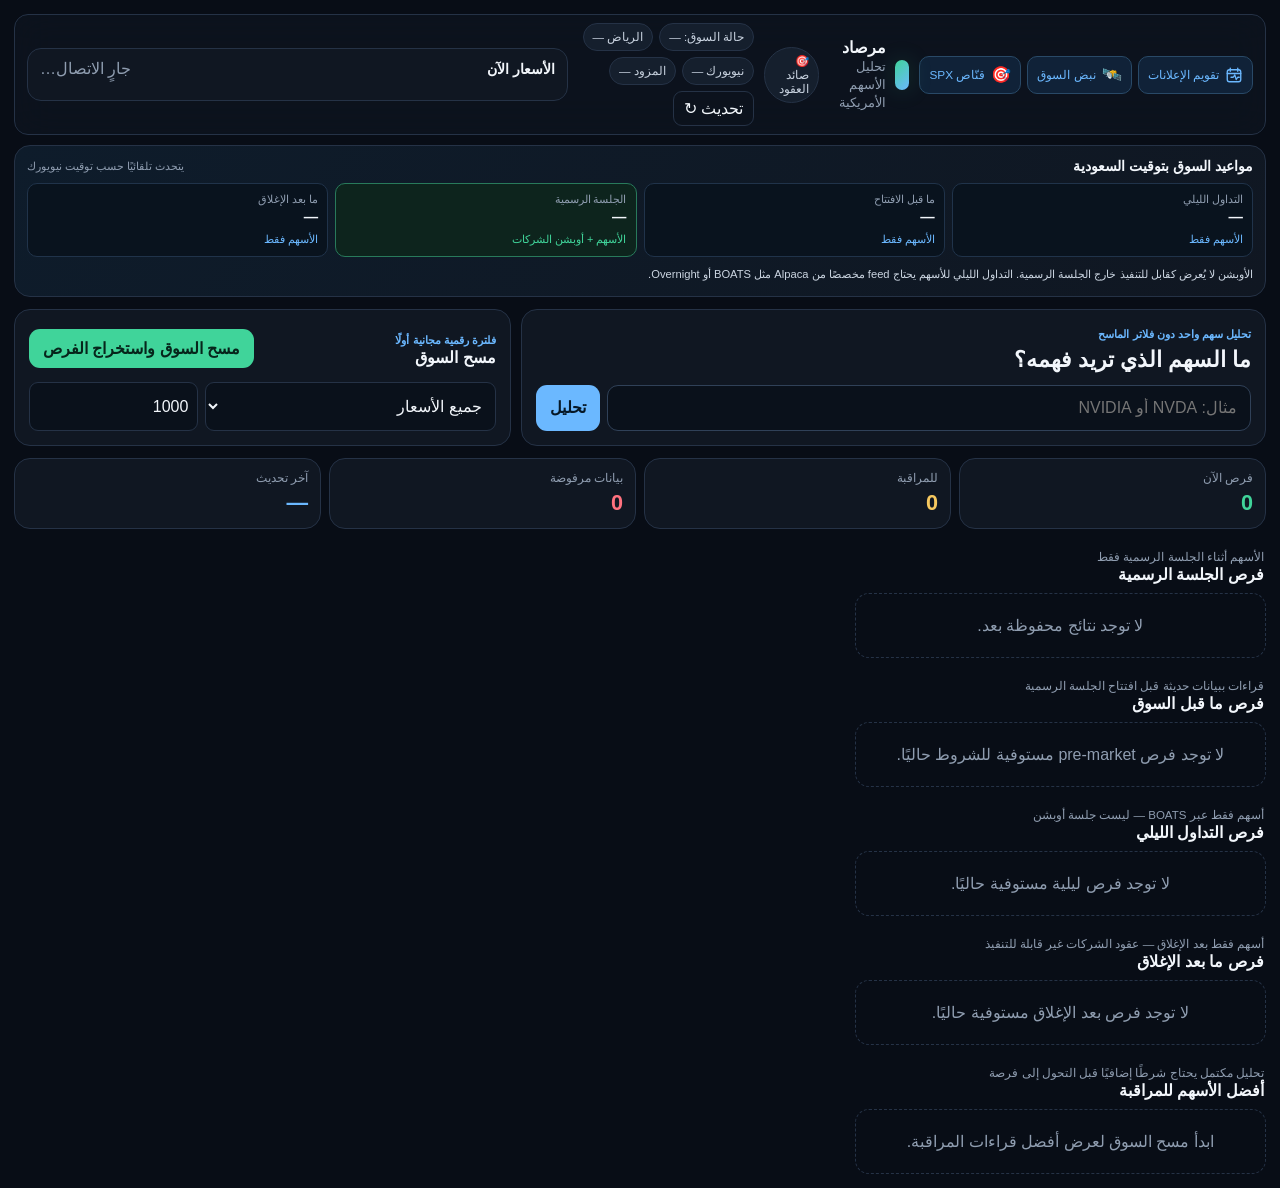
==== commit 5b289545: "Keep quick navigation visible on mobile" ====
--- a/app/templates/index.html
+++ b/app/templates/index.html
@@ -30,7 +30,7 @@
 .tick.down{border-color:var(--red)}.tick.down .tick-price{color:var(--red)}
 .tick.stale{opacity:.55}
 .tick-flag{font-size:.62rem;color:var(--yellow)}
-@media(prefers-reduced-motion:reduce){.tick{transition:none}}.chip{font-size:.72rem;color:#c8d2df;background:var(--surface2);border:1px solid var(--line);border-radius:999px;padding:6px 9px}.refresh{border:1px solid var(--line);background:transparent;color:var(--text);border-radius:9px;padding:7px 10px;cursor:pointer}.earnings-nav{display:flex;align-items:center;gap:6px;color:var(--blue);text-decoration:none;border:1px solid #294967;background:#102238;border-radius:10px;padding:7px 9px;font-size:.74rem;white-space:nowrap}.earnings-nav svg{flex:none}
+@media(prefers-reduced-motion:reduce){.tick{transition:none}}.chip{font-size:.72rem;color:#c8d2df;background:var(--surface2);border:1px solid var(--line);border-radius:999px;padding:6px 9px}.refresh{border:1px solid var(--line);background:transparent;color:var(--text);border-radius:9px;padding:7px 10px;cursor:pointer}.quick-nav{display:flex;align-items:center;gap:6px}.earnings-nav{display:flex;align-items:center;justify-content:center;gap:6px;color:var(--blue);text-decoration:none;border:1px solid #294967;background:#102238;border-radius:10px;padding:7px 9px;font-size:.74rem;white-space:nowrap;min-height:38px}.earnings-nav svg{flex:none}.nav-icon{font-size:1rem;line-height:1;flex:none}.nav-label{display:inline}
     .hero{display:grid;gap:10px;margin:12px 0}.search-panel,.scan-panel,.card,.stat,.progress-panel{background:var(--surface);border:1px solid var(--line);border-radius:16px}.search-panel,.scan-panel{padding:14px}.eyebrow{font-size:.7rem;color:var(--blue);font-weight:700}.search-panel h2{font-size:1.35rem;margin:5px 0 12px}.search-row{display:grid;grid-template-columns:1fr auto;gap:7px;position:relative}.search-row input{width:100%;min-width:0;background:#0a111b;border:1px solid #304158;color:var(--text);border-radius:11px;padding:13px;text-transform:uppercase;outline:none}.search-row input:focus{border-color:var(--blue);box-shadow:0 0 0 3px #6bb8ff18}.btn{border:0;border-radius:11px;padding:10px 14px;font-weight:750;cursor:pointer}.btn-green{background:var(--green);color:#06251b}.btn-blue{background:var(--blue);color:#061827}.suggestions{display:none;position:absolute;top:calc(100% + 5px);right:0;left:72px;background:#101a28;border:1px solid var(--line);border-radius:12px;z-index:40;overflow:auto;max-height:290px}.suggestions.open{display:block}.suggestion{display:flex;width:100%;gap:10px;padding:10px;border:0;border-bottom:1px solid var(--line);background:none;color:var(--text);text-align:right;cursor:pointer}.suggestion b{direction:ltr;color:var(--blue);min-width:60px}.suggestion span{color:var(--muted)}
     .scan-panel{display:grid;gap:10px}.scan-head{display:flex;justify-content:space-between;align-items:center}.scan-head h2{font-size:1rem;margin:0}.filters{display:grid;grid-template-columns:1fr;gap:7px}.filters select,.filters input{min-width:0;width:100%;background:#0a111b;color:var(--text);border:1px solid var(--line);border-radius:9px;padding:9px}.custom-range{display:none;grid-template-columns:1fr 1fr;gap:7px}.custom-range.show{display:grid}
     .stats{display:grid;grid-template-columns:repeat(2,1fr);gap:8px;margin-bottom:12px}.stat{padding:12px}.stat small{display:block;color:var(--muted);font-size:.72rem}.stat b{display:block;font-size:1.35rem;margin-top:5px}.green{color:var(--green)}.yellow{color:var(--yellow)}.red{color:var(--red)}.blue{color:var(--blue)}
@@ -38,7 +38,7 @@
     .session-guide{margin:10px 0 0;padding:12px;background:linear-gradient(135deg,#0e1c2b,#101722);border:1px solid var(--line);border-radius:16px}.session-guide-head{display:flex;justify-content:space-between;gap:8px;align-items:center;margin-bottom:9px}.session-guide-head h2{font-size:.9rem;margin:0}.session-guide-head span{font-size:.68rem;color:var(--muted)}.session-times{display:grid;grid-template-columns:repeat(2,minmax(0,1fr));gap:7px}.session-time{padding:9px;background:#09131e;border:1px solid #20334a;border-radius:10px;min-width:0}.session-time small{display:block;color:var(--muted);font-size:.66rem}.session-time b{display:block;margin:4px 0;font-size:.9rem;direction:ltr;text-align:right}.session-time em{font-style:normal;color:var(--blue);font-size:.68rem}.session-time.official{border-color:#287a5b;background:#0d241d}.session-time.official em{color:var(--green)}.session-note{margin:9px 0 0;color:#cbd5e1;font-size:.7rem;line-height:1.6}
     .section-head{display:flex;justify-content:space-between;align-items:end;margin:18px 2px 9px}.section-head h2{font-size:1.03rem;margin:0}.section-head span{font-size:.72rem;color:var(--muted)}.cards{display:grid;grid-template-columns:1fr;gap:9px}.card{padding:13px;min-width:0}.card-top{display:flex;justify-content:space-between;gap:8px}.symbol-name{display:flex;align-items:center;gap:8px}.symbol-name b{direction:ltr;font-size:1.05rem}.state{font-size:.68rem;padding:5px 8px;border-radius:999px;background:#254634;color:#8ff0c4}.watch .state{background:#4a3d1e;color:#ffe09a}.price{direction:ltr;font-weight:750}.mini-grid{display:grid;grid-template-columns:repeat(2,1fr);gap:6px;margin-top:11px}.mini{background:#0a121c;border-radius:8px;padding:8px;min-width:0}.mini small{display:block;color:var(--muted);font-size:.65rem}.mini b{display:block;margin-top:3px;font-size:.83rem;overflow-wrap:anywhere}.reason{color:#c9d3df;font-size:.8rem;line-height:1.55;margin:10px 0}.card-link{display:block;text-align:center;border:1px solid var(--line);border-radius:9px;padding:8px;color:var(--blue);text-decoration:none;font-size:.8rem}.empty{padding:22px;text-align:center;color:var(--muted);border:1px dashed var(--line);border-radius:14px}.hidden{display:none!important}
     .inline-analysis{margin-top:12px;border-top:1px solid var(--line);padding-top:12px}.inline-head{display:flex;justify-content:space-between;align-items:center;gap:8px}.inline-head b{direction:ltr;font-size:1.1rem}.inline-price{text-align:left;direction:ltr;font-weight:750}.inline-price small{display:block;color:var(--muted);font-size:.63rem;direction:rtl}.btn-x{background:none;border:0;color:var(--muted);font-size:1rem;cursor:pointer;padding:4px 6px}.contract-table{width:100%;border-collapse:collapse;margin-top:11px;display:block;overflow-x:auto}.contract-table td{background:#0a121c;padding:8px;font-size:.78rem;border-bottom:1px solid var(--line);white-space:nowrap}.contract-table td b{direction:ltr;display:block;font-size:.72rem}.contract-table small{display:block;color:var(--muted);font-size:.62rem;margin-top:2px}.basis{color:var(--muted);font-size:.7rem;margin:9px 0;line-height:1.5}.card.wild{border-color:#7a4a1e}.wild-flag{background:#3a2410;border:1px solid #7a4a1e;color:#ffd9a6;border-radius:9px;padding:8px 10px;margin-bottom:9px;font-size:.72rem;line-height:1.55}.plan-direction{border-radius:10px;padding:9px 11px;margin-top:10px;border:1px solid #24537a;background:#102c43}.plan-direction.short{border-color:#6c2934;background:#35131b}.plan-direction b{display:block;font-size:.85rem}.plan-direction small{display:block;color:#c7d7e8;margin-top:3px;line-height:1.5;font-size:.7rem}
-    @media(max-width:719px){.topbar{flex-wrap:wrap}.statusbar{width:100%;order:3}.earnings-nav span{display:none}}
+    @media(max-width:719px){.topbar{flex-wrap:wrap}.brand{order:1}.quick-nav{order:2;width:100%;display:grid;grid-template-columns:repeat(3,minmax(0,1fr));gap:6px}.earnings-nav{width:100%;padding:8px 4px;white-space:normal;text-align:center;line-height:1.25}.nav-label{display:inline;font-size:.68rem}.statusbar{width:100%;order:3}.live-strip{order:4}}
     @media(min-width:720px){.shell{padding:14px}.session-times{grid-template-columns:repeat(4,minmax(0,1fr))}.hero{grid-template-columns:1.35fr .9fr}.filters{grid-template-columns:1.2fr .7fr}.stats{grid-template-columns:repeat(4,1fr)}.counter-grid{grid-template-columns:repeat(4,1fr)}.cards{grid-template-columns:repeat(2,1fr)}}
     @media(min-width:1100px){.cards{grid-template-columns:repeat(3,1fr)}.counter-grid{grid-template-columns:repeat(7,1fr)}}
     @media(min-width:1700px){.cards{grid-template-columns:repeat(4,1fr)}}
@@ -47,9 +47,11 @@
 <body>
 <main class="shell">
   <header class="topbar">
-    <a class="earnings-nav" href="/earnings" title="مواعيد إعلانات الأرباح ومخاطرها"><svg width="18" height="18" viewBox="0 0 24 24" fill="none" aria-hidden="true"><rect x="3" y="5" width="18" height="16" rx="3" stroke="currentColor" stroke-width="1.8"/><path d="M7 3v4M17 3v4M3 10h18M8 15h3l2-3 2 6 2-3h2" stroke="currentColor" stroke-width="1.8" stroke-linecap="round" stroke-linejoin="round"/></svg><span>تقويم الإعلانات</span></a>
-    <a class="earnings-nav" href="/news" title="الأخبار الموثوقة المؤثرة"><span>🛰️ نبض السوق</span></a>
-    <a class="earnings-nav" href="/spx" title="سياق الأخبار المؤثرة على SPX"><span>🎯 قنّاص SPX</span></a>
+    <nav class="quick-nav" aria-label="روابط المنصة السريعة">
+      <a class="earnings-nav" href="/earnings" title="مواعيد إعلانات الأرباح ومخاطرها"><svg class="nav-icon" width="18" height="18" viewBox="0 0 24 24" fill="none" aria-hidden="true"><rect x="3" y="5" width="18" height="16" rx="3" stroke="currentColor" stroke-width="1.8"/><path d="M7 3v4M17 3v4M3 10h18M8 15h3l2-3 2 6 2-3h2" stroke="currentColor" stroke-width="1.8" stroke-linecap="round" stroke-linejoin="round"/></svg><span class="nav-label">تقويم الإعلانات</span></a>
+      <a class="earnings-nav" href="/news" title="الأخبار الموثوقة المؤثرة"><span class="nav-icon" aria-hidden="true">🛰️</span><span class="nav-label">نبض السوق</span></a>
+      <a class="earnings-nav" href="/spx" title="سياق الأخبار المؤثرة على SPX"><span class="nav-icon" aria-hidden="true">🎯</span><span class="nav-label">قنّاص SPX</span></a>
+    </nav>
     <div class="brand"><span class="logo"></span><div><h1>مرصاد</h1><small>تحليل الأسهم الأمريكية</small></div><span class="chip" title="يحلل السهم أولًا ثم عقود الشركة">🎯 صائد العقود</span></div>
     <div class="statusbar"><span class="chip" id="marketState">حالة السوق: —</span><span class="chip" id="riyadh">الرياض —</span><span class="chip" id="newyork">نيويورك —</span><span class="chip" id="provider">المزود —</span><button class="refresh" id="refresh">تحديث ↻</button></div>
     <section class="live-strip" aria-live="polite">
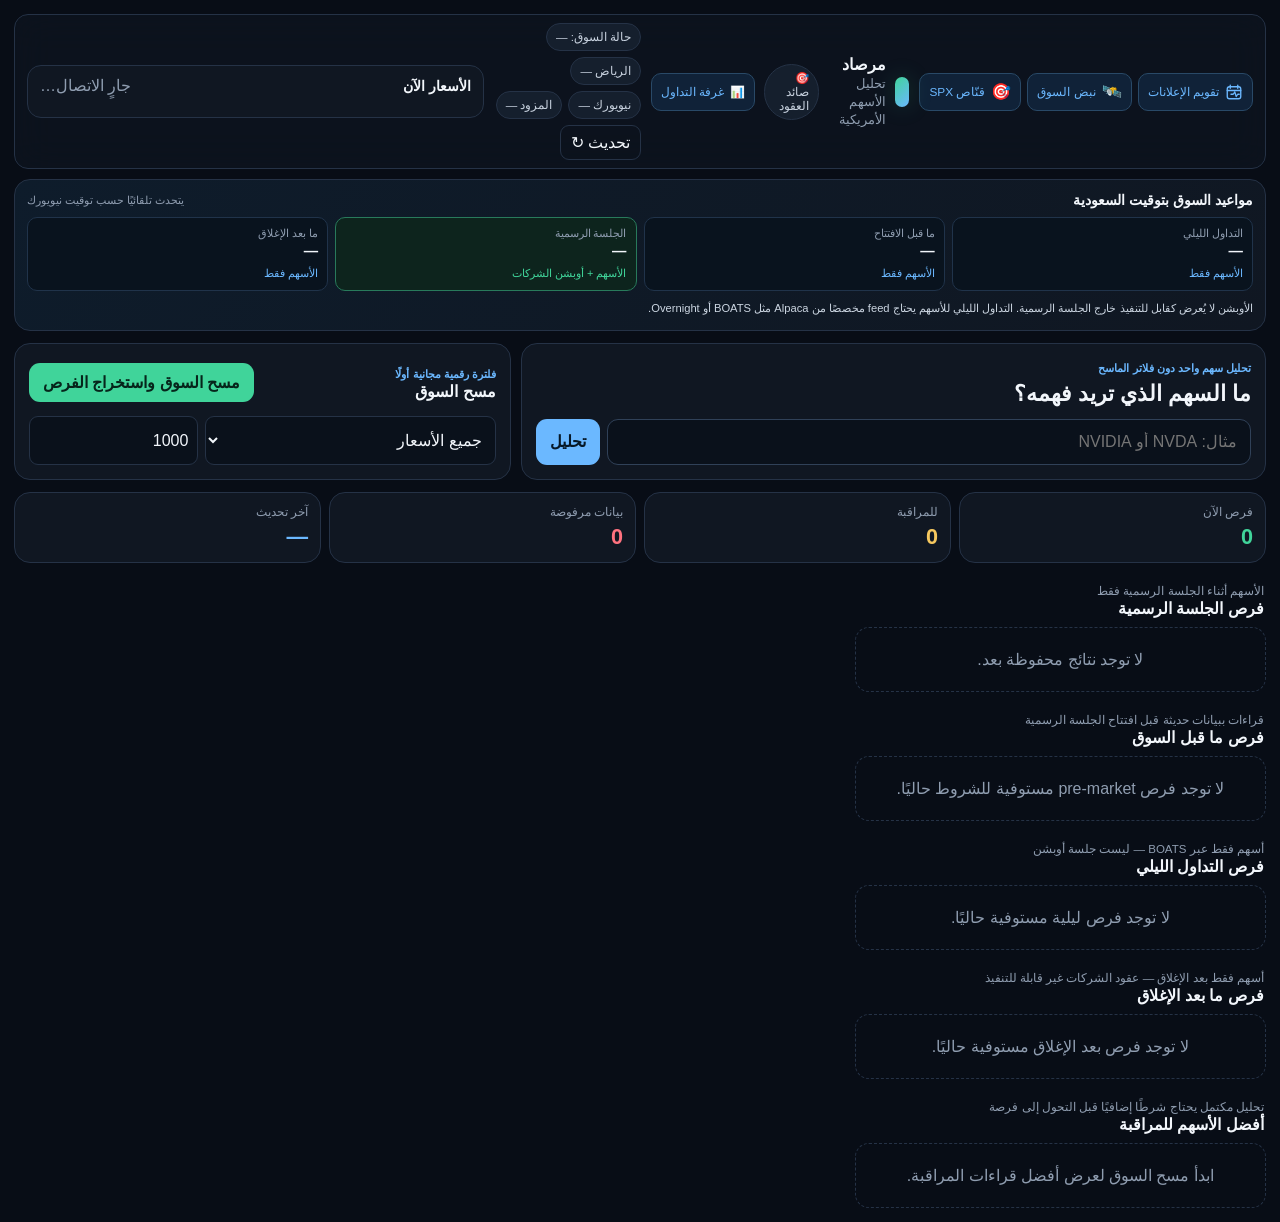
==== commit 9df45393: "add paper trading room" ====
--- a/app/templates/index.html
+++ b/app/templates/index.html
@@ -52,7 +52,7 @@
       <a class="earnings-nav" href="/news" title="الأخبار الموثوقة المؤثرة"><span class="nav-icon" aria-hidden="true">🛰️</span><span class="nav-label">نبض السوق</span></a>
       <a class="earnings-nav" href="/spx" title="سياق الأخبار المؤثرة على SPX"><span class="nav-icon" aria-hidden="true">🎯</span><span class="nav-label">قنّاص SPX</span></a>
     </nav>
-    <div class="brand"><span class="logo"></span><div><h1>مرصاد</h1><small>تحليل الأسهم الأمريكية</small></div><span class="chip" title="يحلل السهم أولًا ثم عقود الشركة">🎯 صائد العقود</span></div>
+    <div class="brand"><span class="logo"></span><div><h1>مرصاد</h1><small>تحليل الأسهم الأمريكية</small></div><span class="chip" title="يحلل السهم أولًا ثم عقود الشركة">🎯 صائد العقود</span><a class="earnings-nav" href="/trading-room" title="المحفظة والتنفيذ التجريبي"><span aria-hidden="true">📊</span><span>غرفة التداول</span></a></div>
     <div class="statusbar"><span class="chip" id="marketState">حالة السوق: —</span><span class="chip" id="riyadh">الرياض —</span><span class="chip" id="newyork">نيويورك —</span><span class="chip" id="provider">المزود —</span><button class="refresh" id="refresh">تحديث ↻</button></div>
     <section class="live-strip" aria-live="polite">
       <div class="live-head"><h2>الأسعار الآن</h2><span class="muted" id="liveTickerNote">جارٍ الاتصال…</span></div>
@@ -130,19 +130,22 @@
 const symbolCatalog={{ symbol_catalog|tojson }},catalog=symbolCatalog;
 function clocks(){const now=new Date(),fmt=zone=>new Intl.DateTimeFormat("ar-SA",{hour:"2-digit",minute:"2-digit",timeZone:zone}).format(now),offset=new Intl.DateTimeFormat("en-US",{timeZone:"America/New_York",timeZoneName:"shortOffset"}).formatToParts(now).find(x=>x.type==="timeZoneName")?.value||"",summer=offset.includes("-4"),times=summer?["3:00 ص – 11:00 ص","11:00 ص – 4:30 م","4:30 م – 11:00 م","11:00 م – 3:00 ص"]:["4:00 ص – 12:00 م","12:00 م – 5:30 م","5:30 م – 12:00 ص","12:00 ص – 4:00 ص"];$("#riyadh").textContent="الرياض "+fmt("Asia/Riyadh");$("#newyork").textContent="نيويورك "+fmt("America/New_York");$("#overnightHours").textContent=times[0];$("#premarketHours").textContent=times[1];$("#regularHours").textContent=times[2];$("#afterHours").textContent=times[3];$("#usClockMode").textContent=summer?"التوقيت الصيفي الأمريكي — يتحدث تلقائيًا":"التوقيت الشتوي الأمريكي — يتحدث تلقائيًا"}clocks();setInterval(clocks,30000);
 function isWild(o){const p=Number(o.current_price);return p>0&&p<=5}
-function opportunityCard(o){const expired=o.status==="expired"||o.execution_blocked||Date.now()>=new Date(o.expires_at).getTime();if(expired)return `<article class="card expired" data-expires="${o.expires_at||""}"><div class="card-top"><div class="symbol-name"><b>${o.symbol}</b><span class="state">منتهية — ممنوع التنفيذ</span></div></div><p class="warning">أُخفي سعر الدخول والوقف والأهداف القديمة. أعد التحليل للحصول على Bid/Ask حديثين.</p>${o.opportunity_id?`<button class="card-link refresh-one" data-id="${o.opportunity_id}">إعادة التحليل</button>`:""}</article>`;const targets=o.targets||[];const wild=isWild(o);return `<article class="card${wild?" wild":""}" data-expires="${o.expires_at}">${wild?'<div class="wild-flag">🎲 سهم مجنون — تحت 5$ • السبريد وحده قد يبتلع الهدف، والحركة قد تنقلب في دقائق</div>':""}<div class="card-top"><div class="symbol-name"><b>${o.symbol}</b><span class="state">دخول Limit مشروط</span></div><div><div class="price">${money(o.current_price)}</div><small class="${Number(o.change_pct)>=0?"green":"red"}">${Number(o.change_pct)>=0?"+":""}${num(o.change_pct)}%</small></div></div><p class="reason">${o.strategy_name_ar} — ${o.analysis_summary_ar||o.reasons_ar?.[0]||""}</p><div class="mini-grid"><div class="mini"><small>دخول Limit</small><b>${money(o.entry_zone?.from)}–${money(o.entry_zone?.to)}</b></div><div class="mini"><small>وقف متزامن</small><b class="red">${money(o.stop_loss)}</b></div><div class="mini"><small>هدف متزامن</small><b class="green">${money(targets[0]?.price)}</b></div><div class="mini"><small>الكمية / أقصى مخاطرة</small><b>${o.suggested_shares||0} / $${num(o.max_risk_usd)}</b></div><div class="mini"><small>اكتمال شروط الاستراتيجية</small><b>${o.strategy_match_pct??"—"}%</b></div><div class="mini"><small>احتمال لمس الهدف</small><b>${o.target_probability_pct??"—"}%</b></div><div class="mini"><small>الإغلاق الإلزامي</small><b>${o.exit_by_ar||"—"}</b></div><div class="mini"><small>Bid / Ask</small><b>${money(o.bid)} / ${money(o.ask)}</b></div><div class="mini"><small>المزود / المصدر</small><b>${o.data_source||"—"} / ${o.price_source||"—"}</b></div><div class="mini"><small>آخر صفقة / عمر السعر</small><b>${money(o.last_trade)} / ${o.quote_age_seconds}ث</b></div><div class="mini"><small>التحقق الخارجي</small><b>${o.external_provider||"—"} ${o.price_divergence_pct==null?"":`(${num(o.price_divergence_pct)}%)`}</b></div><div class="mini"><small>Volume</small><b>${Number(o.volume||0).toLocaleString("en-US")}</b></div><div class="mini"><small>Bid/Ask Spread</small><b>${num(o.spread_pct)}%</b></div></div><p class="basis">اكتمال الشروط ليس احتمال نجاح. ${o.probability_basis_ar||""} • Market Orders ممنوعة، والهدف والوقف متزامنان.</p><a class="card-link" href="/stocks/${o.symbol}">فتح التحليل الكامل</a>${o.opportunity_id?`<button class="card-link refresh-one" data-id="${o.opportunity_id}">تحديث هذا السهم فقط</button>`:""}</article>`}
+function opportunityCard(o){const expired=o.status==="expired"||o.execution_blocked||Date.now()>=new Date(o.expires_at).getTime();if(expired)return `<article class="card expired" data-expires="${o.expires_at||""}"><div class="card-top"><div class="symbol-name"><b>${o.symbol}</b><span class="state">منتهية — ممنوع التنفيذ</span></div></div><p class="warning">أُخفي سعر الدخول والوقف والأهداف القديمة. أعد التحليل للحصول على Bid/Ask حديثين.</p>${o.opportunity_id?`<button class="card-link refresh-one" data-id="${o.opportunity_id}">إعادة التحليل</button>`:""}</article>`;const targets=o.targets||[],sc=o.scorecard||{},wild=isWild(o),sv=v=>v==null?"ناقص":v+"/100";return `<article class="card${wild?" wild":""}" data-expires="${o.expires_at}">${wild?'<div class="wild-flag">🎲 سهم مجنون — تحت 5$ • السبريد وحده قد يبتلع الهدف، والحركة قد تنقلب في دقائق</div>':""}<div class="card-top"><div class="symbol-name"><b>${o.symbol}</b><span class="state">دخول Limit مشروط</span></div><div><div class="price">${money(o.current_price)}</div><small class="${Number(o.change_pct)>=0?"green":"red"}">${Number(o.change_pct)>=0?"+":""}${num(o.change_pct)}%</small></div></div><p class="reason">${o.strategy_name_ar} — ${o.analysis_summary_ar||o.reasons_ar?.[0]||""}</p><div class="mini-grid"><div class="mini"><small>دخول Limit</small><b>${money(o.entry_zone?.from)}–${money(o.entry_zone?.to)}</b></div><div class="mini"><small>وقف متزامن</small><b class="red">${money(o.stop_loss)}</b></div><div class="mini"><small>هدف متزامن</small><b class="green">${money(targets[0]?.price)}</b></div><div class="mini"><small>شروط الدخول</small><b>${sv(sc.entry_conditions_score)}</b></div><div class="mini"><small>Trend / Volume</small><b>${sv(sc.trend_score)} · ${sv(sc.volume_score)}</b></div><div class="mini"><small>Breakout / Spread</small><b>${sv(sc.breakout_quality_score)} · ${sv(sc.spread_score)}</b></div><div class="mini"><small>Options Quality</small><b>${sv(sc.options_quality_score)}</b></div><div class="mini"><small>Risk Score</small><b>${sv(sc.risk_score)}</b></div><div class="mini"><small>Final Confidence</small><b>${sv(sc.final_confidence_score)}</b></div><div class="mini"><small>احتمال نجاح الصفقة</small><b>غير محسوب</b></div><div class="mini"><small>احتمال لمس الهدف فقط</small><b>${o.target_probability_pct??"—"}%</b></div><div class="mini"><small>الإغلاق الإلزامي</small><b>${o.exit_by_ar||"—"}</b></div><div class="mini"><small>Bid / Ask</small><b>${money(o.bid)} / ${money(o.ask)}</b></div><div class="mini"><small>المزود / عمر السعر</small><b>${o.data_source||"—"} / ${o.quote_age_seconds}ث</b></div><div class="mini"><small>Volume / RVOL</small><b>${Number(o.volume||0).toLocaleString("en-US")} / ${num(o.relative_volume)}</b></div></div>${sc.evaluation_complete?"":'<p class="warning">التقييم النهائي ناقص لعدم توفر بيانات أوبشن حديثة ومكتملة.</p>'}<p class="basis">${sc.disclaimer_ar||"الدرجات ليست احتمال ربح."} ${o.probability_basis_ar||""} • target_probability_pct هو احتمال لمس مستوى فقط • Market Orders ممنوعة.</p><a class="card-link" href="/stocks/${o.symbol}">فتح التحليل الكامل</a>${o.opportunity_id?`<button class="card-link refresh-one" data-id="${o.opportunity_id}">تحديث هذا السهم فقط</button>`:""}</article>`}
 function watchCard(w){return `<article class="card watch"><div class="card-top"><div class="symbol-name"><b>${w.symbol}</b><span class="state">مراقبة</span></div><div class="price">${money(w.price)}</div></div><div class="mini-grid"><div class="mini"><small>Volume</small><b>${Number(w.volume||0).toLocaleString("en-US")}</b></div><div class="mini"><small>Dollar Volume</small><b>$${Number(w.dollar_volume||0).toLocaleString("en-US")}</b></div><div class="mini"><small>Relative Volume</small><b>${num(w.relative_volume)}x</b></div><div class="mini"><small>Bid/Ask Spread</small><b>${num(w.bid_ask_spread_pct)}%</b></div><div class="mini"><small>التذبذب</small><b>${num(w.volatility)}%</b></div><div class="mini"><small>درجة المراقبة</small><b>${num(w.score,0)}/100</b></div></div><p class="reason"><b>لماذا لا يوجد دخول؟</b> ${w.reason}</p><p class="reason"><b>ما الذي يغيّر الحالة؟</b> ${w.activation_condition}</p><a class="card-link" href="/stocks/${w.symbol}">تحليل السهم بالتفصيل</a></article>`}
-function counters(b={}){const values=[["إجمالي الأسهم المفحوصة",b.universe_total],["تم جلب بياناته",b.data_fetched],["بيانات ناقصة",b.data_failed],["تم تجاوزه رقميًا",b.skipped],["مستبعد فنيًا",b.technically_rejected],["مرشح",b.candidates],["أُرسل إلى OpenAI",b.sent_to_openai],["فرص نهائية",b.final_opportunities]];$("#counters").innerHTML=values.map(([l,v])=>`<div class="counter"><small>${l}</small><strong>${v??0}</strong></div>`).join("");$("#reasons").innerHTML=(b.exclusion_reasons||[]).slice(0,8).map(x=>`<span class="chip">${x.reason}: ${x.count}</span>`).join("");$("#statOpp").textContent=b.final_opportunities||0;$("#statFailed").textContent=b.data_failed||0}
+function counters(b={}){const values=[["إجمالي الأسهم المفحوصة",b.universe_total],["تم جلب بياناته",b.data_fetched],["بيانات ناقصة",b.data_failed],["تم تجاوزه رقميًا",b.skipped],["مستبعد فنيًا",b.technically_rejected],["مرشح",b.candidates],["استدعاءات OpenAI الفعلية",b.sent_to_openai],["فرص نهائية",b.final_opportunities]];$("#counters").innerHTML=values.map(([l,v])=>`<div class="counter"><small>${l}</small><strong>${v??0}</strong></div>`).join("");$("#reasons").innerHTML=(b.exclusion_reasons||[]).slice(0,8).map(x=>`<span class="chip">${x.reason}: ${x.count}</span>`).join("");$("#statOpp").textContent=b.final_opportunities||0;$("#statFailed").textContent=b.data_failed||0}
 function render(data){const all=data.opportunities||[],regular=all.filter(x=>["regular","early_close"].includes(x.session)),pre=all.filter(x=>x.session==="pre_market"),overnight=all.filter(x=>x.session==="overnight"),after=all.filter(x=>x.session==="after_hours"),watch=data.watchlist||[],b=data.breakdown||{};const fill=(id,rows,empty)=>$(id).innerHTML=rows.length?rows.map(opportunityCard).join(""):`<div class="empty">${empty}</div>`;fill("#opportunities",regular,"لا توجد فرصة في الجلسة الرسمية حاليًا.");fill("#premarketOpportunities",pre,"لا توجد فرصة قبل السوق مستوفية حاليًا.");fill("#overnightOpportunities",overnight,"لا توجد فرصة ليلية مستوفية حاليًا.");fill("#afterOpportunities",after,"لا توجد فرصة بعد الإغلاق مستوفية حاليًا.");$("#watchlist").innerHTML=watch.length?watch.map(watchCard).join(""):'<div class="empty">لا توجد قراءات مراقبة مكتملة في آخر مسح.</div>';$("#opCount").textContent=regular.length+" نتيجة";$("#premarketCount").textContent=pre.length+" نتيجة";$("#overnightCount").textContent=overnight.length+" نتيجة";$("#afterCount").textContent=after.length+" نتيجة";$("#watchCount").textContent=watch.length+" سهم";$("#statWatch").textContent=watch.length;$("#statUpdated").textContent=new Date().toLocaleTimeString("ar-SA",{hour:"2-digit",minute:"2-digit"});counters(b);if(data.scan?.provider)$("#provider").textContent="المزود "+data.scan.provider;document.querySelectorAll(".refresh-one").forEach(btn=>btn.onclick=()=>fetch(`/api/v1/opportunities/${btn.dataset.id}/refresh`,{method:"POST"}))}
 async function latest(){try{render(await(await fetch("/api/v1/opportunities/latest")).json())}catch{$("#opportunities").innerHTML='<div class="empty">تعذر تحميل آخر نتيجة محفوظة.</div>'}}
-async function start(){const preset=$("#pricePreset").value,p=new URLSearchParams({universe_limit:$("#universeLimit").value});if(preset==="all")p.set("all_prices","true");else{const ranges={wild:[0.5,5],under5:[0,5],"5to20":[5,20],"20to100":[20,100],over100:[100,null],custom:[$("#minPrice").value,$("#maxPrice").value]},r=ranges[preset];p.set("all_prices","false");if(r[0]!==null&&r[0]!=="")p.set("min_price",r[0]);if(r[1]!==null&&r[1]!=="")p.set("max_price",r[1])}$("#progress").style.display="block";const res=await fetch("/api/v1/opportunities/scans?"+p,{method:"POST"}),job=await res.json();if(!res.ok){$("#failure").textContent=job.detail;return}poll(job.run_id)}
-function poll(id){const timer=setInterval(async()=>{const job=await(await fetch("/api/v1/opportunities/scans/"+id)).json(),pct=job.progress_pct||0;$("#bar").style.width=pct+"%";$("#progressPct").textContent=pct+"%";$("#progressTitle").textContent=job.status==="completed"?"اكتمل المسح":"جاري المسح في الخلفية";counters(job.breakdown);$("#usage").textContent=`عدد الأسهم: ${job.symbols_total||0} • طلبات API الفعلية: ${job.api_requests||0} • Cache hits: ${job.cache_hits||0} • OpenAI calls: ${job.openai_calls||0} • التكلفة: $${Number(job.openai_cost_usd||0).toFixed(4)} • الزمن: ${job.response_ms||0}ms`;if(job.failure_reason)$("#failure").textContent=job.failure_reason;if(["completed","failed"].includes(job.status)){clearInterval(timer);render(job)}},1000)}
+const pollPause=ms=>new Promise(resolve=>setTimeout(resolve,ms));
+const waitForVisible=()=>document.hidden?new Promise(resolve=>document.addEventListener("visibilitychange",resolve,{once:true})):Promise.resolve();
+let scanPollGeneration=0;
+async function start(){const button=$("#scan");if(button.disabled)return;button.disabled=true;const preset=$("#pricePreset").value,p=new URLSearchParams({universe_limit:$("#universeLimit").value});if(preset==="all")p.set("all_prices","true");else{const ranges={wild:[0.5,5],under5:[0,5],"5to20":[5,20],"20to100":[20,100],over100:[100,null],custom:[$("#minPrice").value,$("#maxPrice").value]},r=ranges[preset];p.set("all_prices","false");if(r[0]!==null&&r[0]!=="")p.set("min_price",r[0]);if(r[1]!==null&&r[1]!=="")p.set("max_price",r[1])}$("#progress").style.display="block";try{const res=await fetch("/api/v1/opportunities/scans?"+p,{method:"POST"}),job=await res.json();if(!res.ok){$("#failure").textContent=job.detail;button.disabled=false;return}poll(job.run_id)}catch{button.disabled=false}}
+async function poll(id){const generation=++scanPollGeneration;let attempt=0;while(generation===scanPollGeneration){if(document.hidden){await waitForVisible();continue}try{const job=await(await fetch("/api/v1/opportunities/scans/"+id)).json(),pct=job.progress_pct||0;$("#bar").style.width=pct+"%";$("#progressPct").textContent=pct+"%";$("#progressTitle").textContent=job.status==="completed"?"اكتمل المسح":"جاري المسح في الخلفية";counters(job.breakdown);$("#usage").textContent=`عدد الأسهم: ${job.symbols_total||0} • طلبات API الفعلية: ${job.api_requests||0} • Cache hits: ${job.cache_hits||0} • OpenAI calls: ${job.openai_calls||0} • التكلفة: $${Number(job.openai_cost_usd||0).toFixed(4)} • الزمن: ${job.response_ms||0}ms`;if(job.failure_reason)$("#failure").textContent=job.failure_reason;if(["completed","failed"].includes(job.status)){render(job);$("#scan").disabled=false;return}}catch{}await pollPause([1000,2000,3000][Math.min(attempt++,2)])}}
 $("#scan").onclick=start;$("#refresh").onclick=latest;$("#pricePreset").onchange=()=>$("#customRange").classList.toggle("show",$("#pricePreset").value==="custom");
 const input=$("#symbol"),box=$("#suggestions");function matches(q){q=q.trim().toLowerCase();return q?catalog.map(x=>({...x,rank:x.symbol.toLowerCase().startsWith(q)?0:x.name.toLowerCase().startsWith(q)?1:x.symbol.toLowerCase().includes(q)?2:x.name.toLowerCase().includes(q)?3:9})).filter(x=>x.rank<9).sort((a,b)=>a.rank-b.rank).slice(0,8):[]}function suggest(){const list=matches(input.value);box.innerHTML=list.map(x=>`<button type="button" class="suggestion" data-symbol="${x.symbol}"><b>${x.symbol}</b><span>${x.name}</span></button>`).join("");box.classList.toggle("open",!!list.length);box.querySelectorAll("button").forEach(b=>b.onclick=()=>{input.value=b.dataset.symbol;box.classList.remove("open")})}input.oninput=suggest;document.addEventListener("click",e=>{if(!$("#symbolForm").contains(e.target))box.classList.remove("open")});
 
 // ---- تحليل السهم داخل الصفحة نفسها ----
 const panel=$("#inlineAnalysis");
-let inlineSymbol=null,inlineTimer=null;
+let inlineSymbol=null,inlinePollGeneration=0;
 const pct=v=>v==null?"—":Number(v).toFixed(0)+"%";
 function contractRow(c){
   return `<tr>
@@ -181,30 +184,33 @@
   $("#inlineClose").onclick=closeInline;
 }
 function closeInline(){
-  panel.hidden=true;inlineSymbol=null;
-  if(inlineTimer){clearInterval(inlineTimer);inlineTimer=null}
+  panel.hidden=true;inlineSymbol=null;inlinePollGeneration++;
+  const submit=$("#symbolForm button");if(submit)submit.disabled=false;
 }
 async function analyseInline(symbol){
+  const submit=$("#symbolForm button");if(submit?.disabled)return;if(submit)submit.disabled=true;
   inlineSymbol=symbol;panel.hidden=false;
   panel.innerHTML='<div class="empty">جاري بدء التحليل…</div>';
-  if(inlineTimer){clearInterval(inlineTimer);inlineTimer=null}
+  const generation=++inlinePollGeneration;
   let job;
   try{
     const res=await fetch("/api/v1/opportunities/symbols/"+encodeURIComponent(symbol),{method:"POST"});
     job=await res.json();
     if(!res.ok)throw new Error(job.detail||"تعذر بدء التحليل");
-  }catch(err){panel.innerHTML=`<div class="empty">${err.message}</div>`;return}
+  }catch(err){panel.innerHTML=`<div class="empty">${err.message}</div>`;if(submit)submit.disabled=false;return}
   // Same two endpoints the full page uses, so the two views never disagree.
-  inlineTimer=setInterval(async()=>{
+  let attempt=0;while(generation===inlinePollGeneration){
+    if(document.hidden){await waitForVisible();continue}
     try{
       const state=await(await fetch("/api/v1/opportunities/stocks/jobs/"+job.run_id)).json();
       if(state.analysis)renderInline(state.analysis,symbol);
       if(["completed","failed"].includes(state.status)){
-        clearInterval(inlineTimer);inlineTimer=null;
         if(!state.analysis)panel.innerHTML=`<div class="empty">${state.failure_reason||"تعذر إكمال التحليل"}</div>`;
+        if(submit)submit.disabled=false;return;
       }
     }catch{}
-  },800);
+    await pollPause([1000,2000,3000][Math.min(attempt++,2)]);
+  }
 }
 $("#symbolForm").onsubmit=e=>{
   e.preventDefault();
@@ -265,14 +271,15 @@
   marketStateEl.classList.toggle("closed",!m.stock_actionable);
 };
 const loadMarketState=()=>fetch("/api/v1/dashboard").then(r=>r.json())
-  .then(b=>renderMarketState(b.market)).catch(()=>{});
-
-latest();setInterval(latest,15000);
-loadMarketState();setInterval(loadMarketState,30000);startPriceStream();
+  .then(b=>{renderMarketState(b.market);const feed=b.feeds?.stocks;$("#provider").textContent=feed?("المزود Alpaca / "+String(feed).toUpperCase()):"المزود غير متاح";}).catch(()=>{});
+
+latest();setInterval(()=>{if(!document.hidden)latest()},15000);
+loadMarketState();setInterval(()=>{if(!document.hidden)loadMarketState()},30000);startPriceStream();
+window.addEventListener("pagehide",()=>{scanPollGeneration++;inlinePollGeneration++});
 
 // Android needs a registered worker before it will offer to install the app.
 if("serviceWorker" in navigator)
-  addEventListener("load",()=>navigator.serviceWorker.register("/sw.js").catch(()=>{}));
+  addEventListener("load",()=>navigator.serviceWorker.register("/sw.js",{updateViaCache:"none"}).then(reg=>reg.update()).catch(()=>{}));
 </script>
 </body>
 </html>
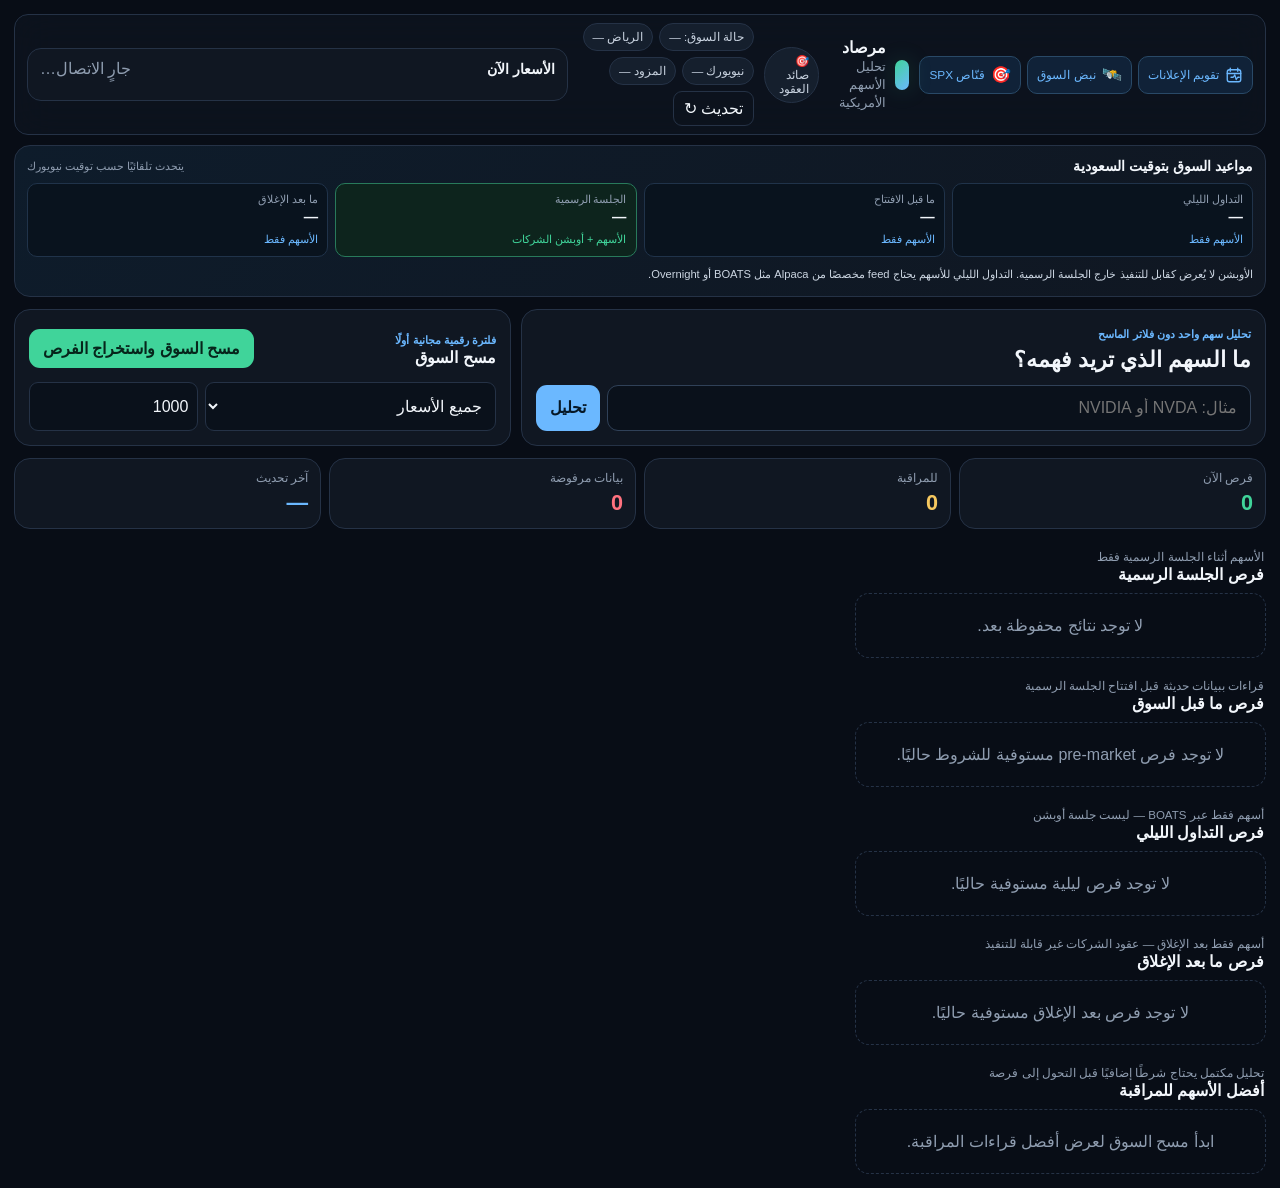
==== commit 479d2b96: "Remove trading room and Sahm integration" ====
--- a/app/templates/index.html
+++ b/app/templates/index.html
@@ -52,7 +52,7 @@
       <a class="earnings-nav" href="/news" title="الأخبار الموثوقة المؤثرة"><span class="nav-icon" aria-hidden="true">🛰️</span><span class="nav-label">نبض السوق</span></a>
       <a class="earnings-nav" href="/spx" title="سياق الأخبار المؤثرة على SPX"><span class="nav-icon" aria-hidden="true">🎯</span><span class="nav-label">قنّاص SPX</span></a>
     </nav>
-    <div class="brand"><span class="logo"></span><div><h1>مرصاد</h1><small>تحليل الأسهم الأمريكية</small></div><span class="chip" title="يحلل السهم أولًا ثم عقود الشركة">🎯 صائد العقود</span><a class="earnings-nav" href="/trading-room" title="المحفظة والتنفيذ التجريبي"><span aria-hidden="true">📊</span><span>غرفة التداول</span></a></div>
+    <div class="brand"><span class="logo"></span><div><h1>مرصاد</h1><small>تحليل الأسهم الأمريكية</small></div><span class="chip" title="يحلل السهم أولًا ثم عقود الشركة">🎯 صائد العقود</span></div>
     <div class="statusbar"><span class="chip" id="marketState">حالة السوق: —</span><span class="chip" id="riyadh">الرياض —</span><span class="chip" id="newyork">نيويورك —</span><span class="chip" id="provider">المزود —</span><button class="refresh" id="refresh">تحديث ↻</button></div>
     <section class="live-strip" aria-live="polite">
       <div class="live-head"><h2>الأسعار الآن</h2><span class="muted" id="liveTickerNote">جارٍ الاتصال…</span></div>
